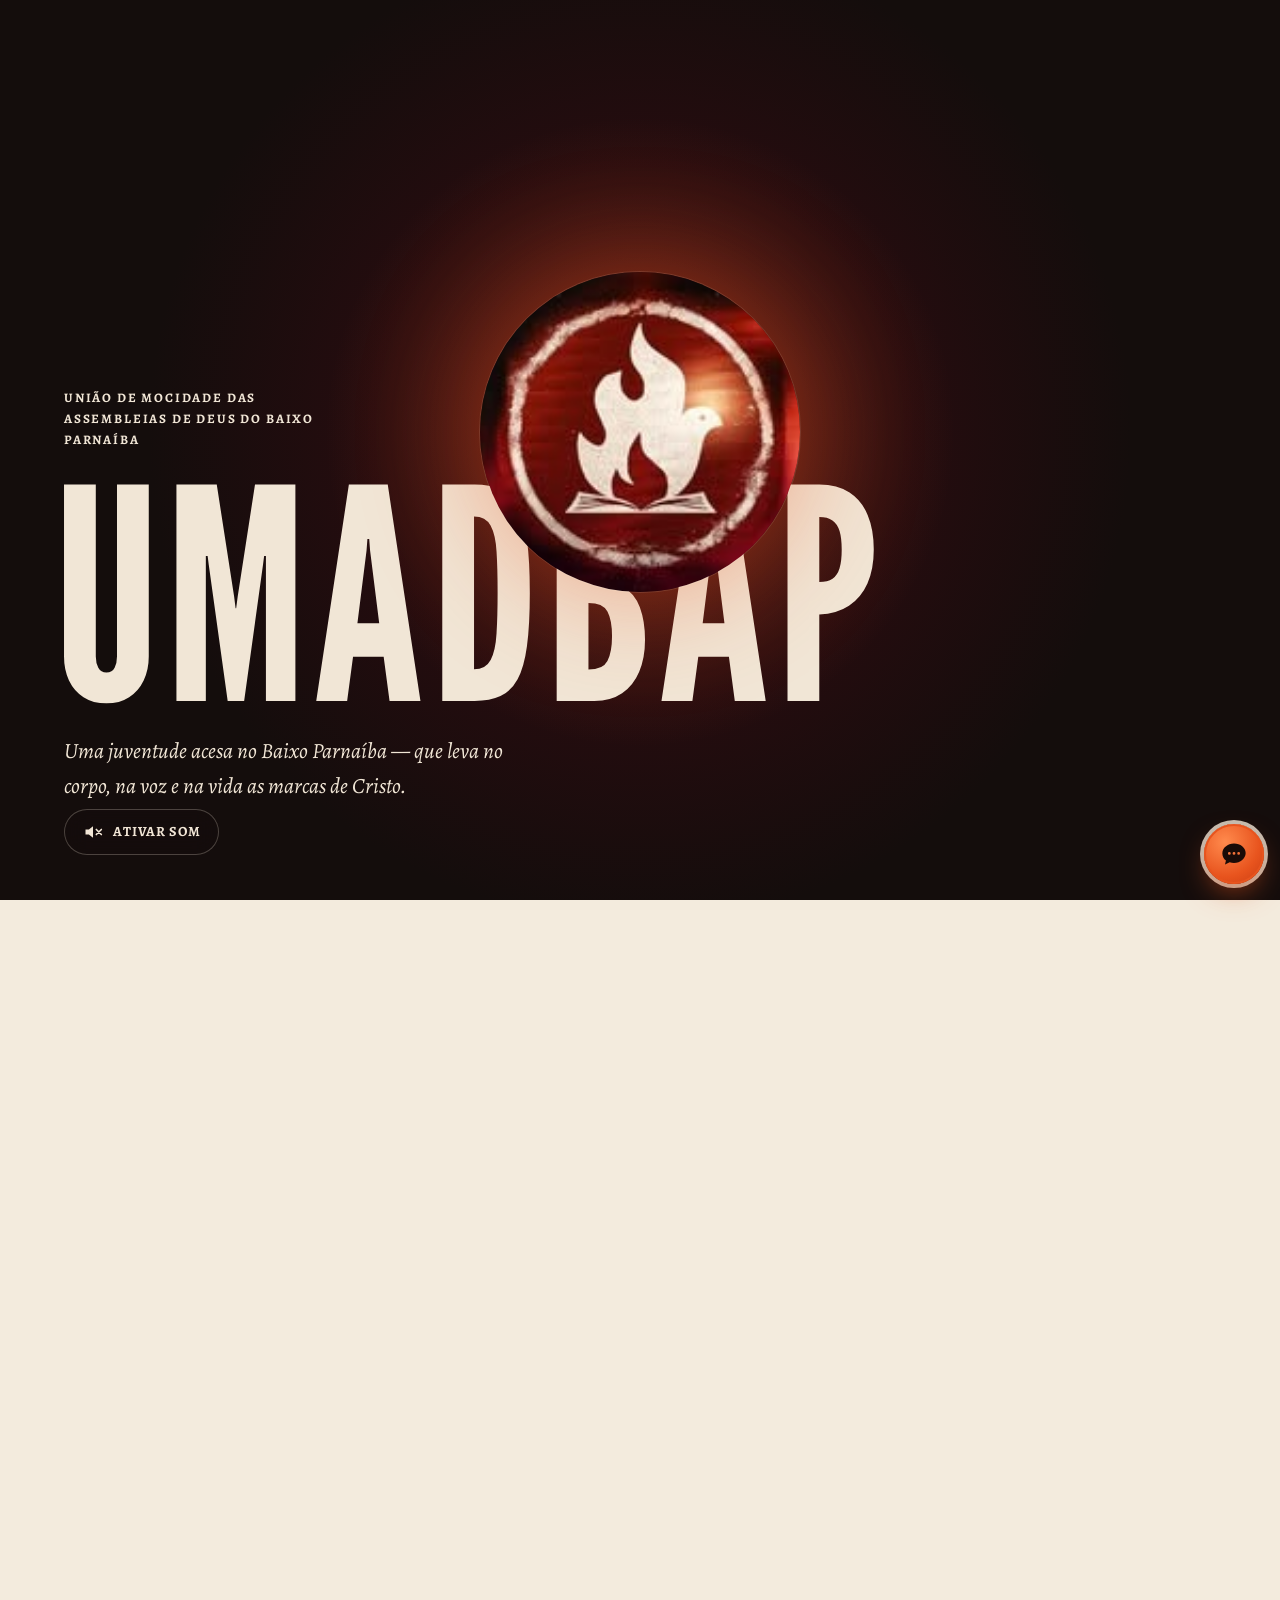
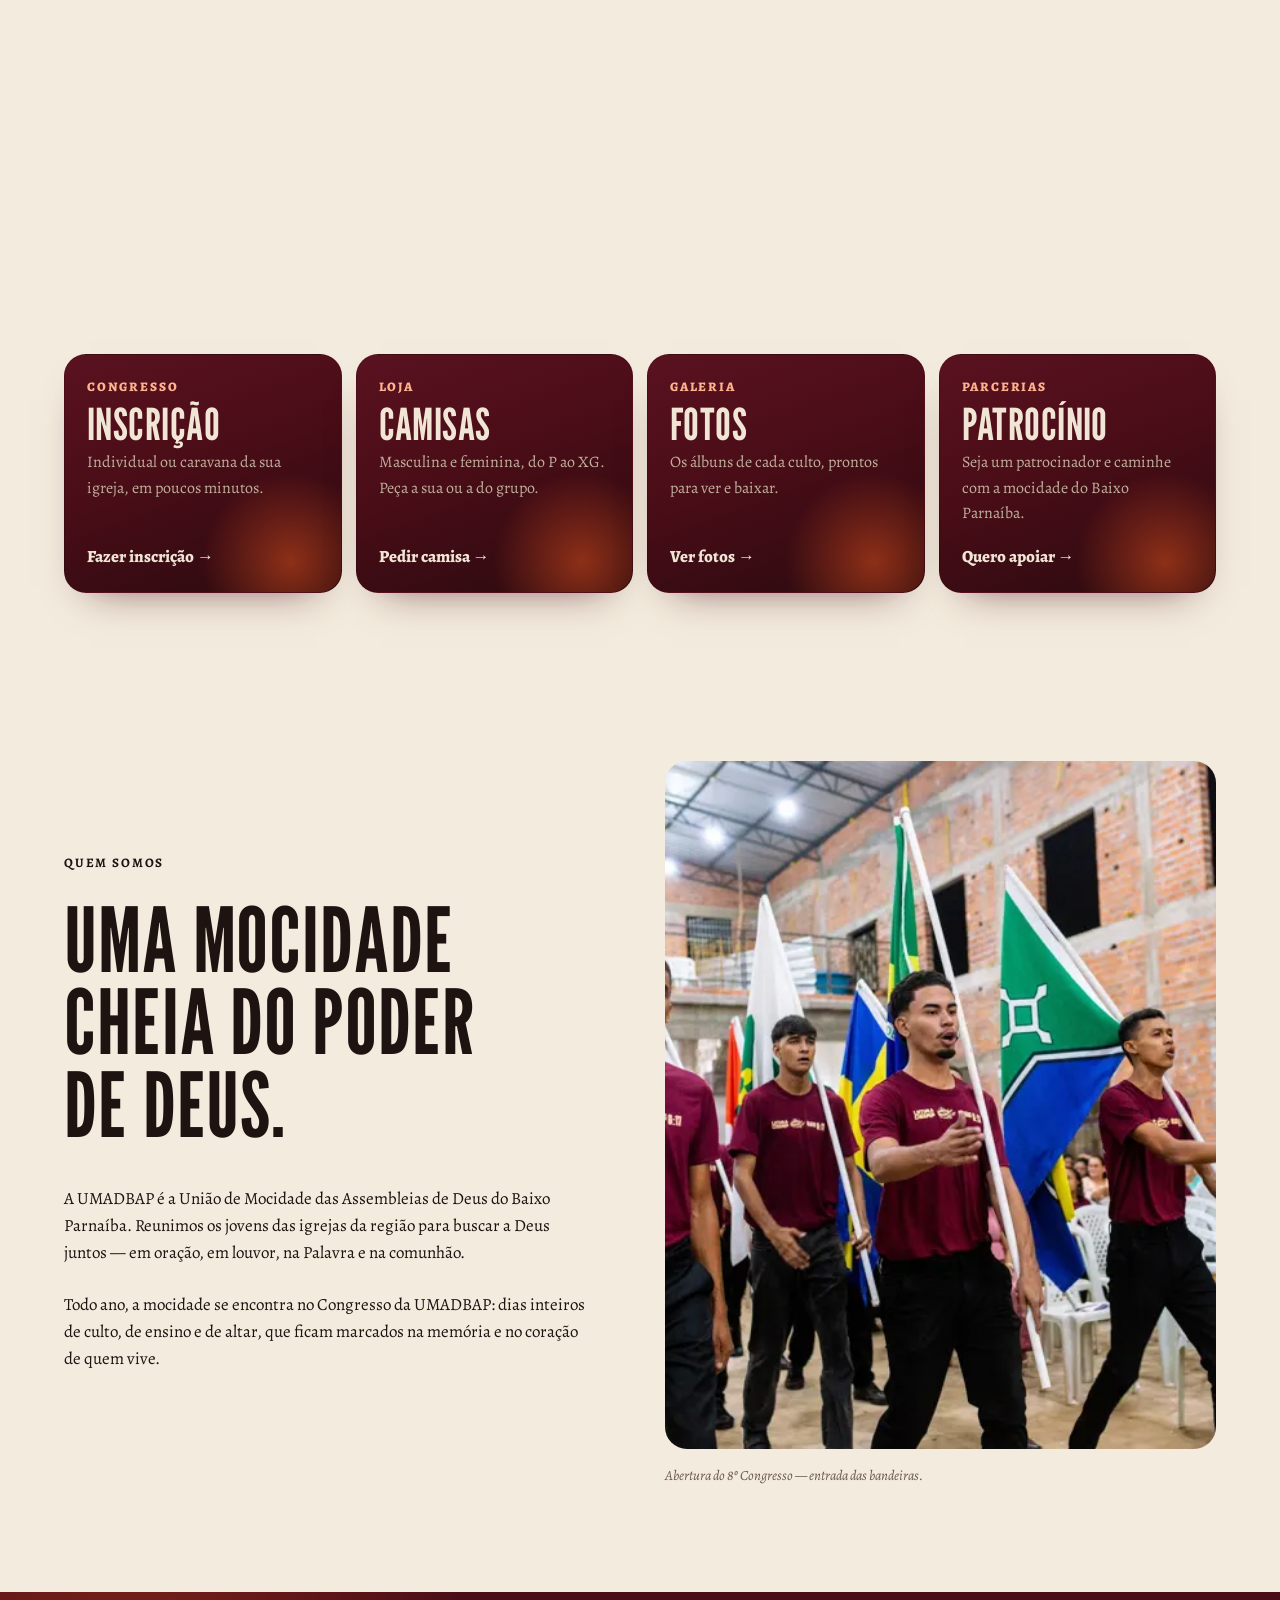
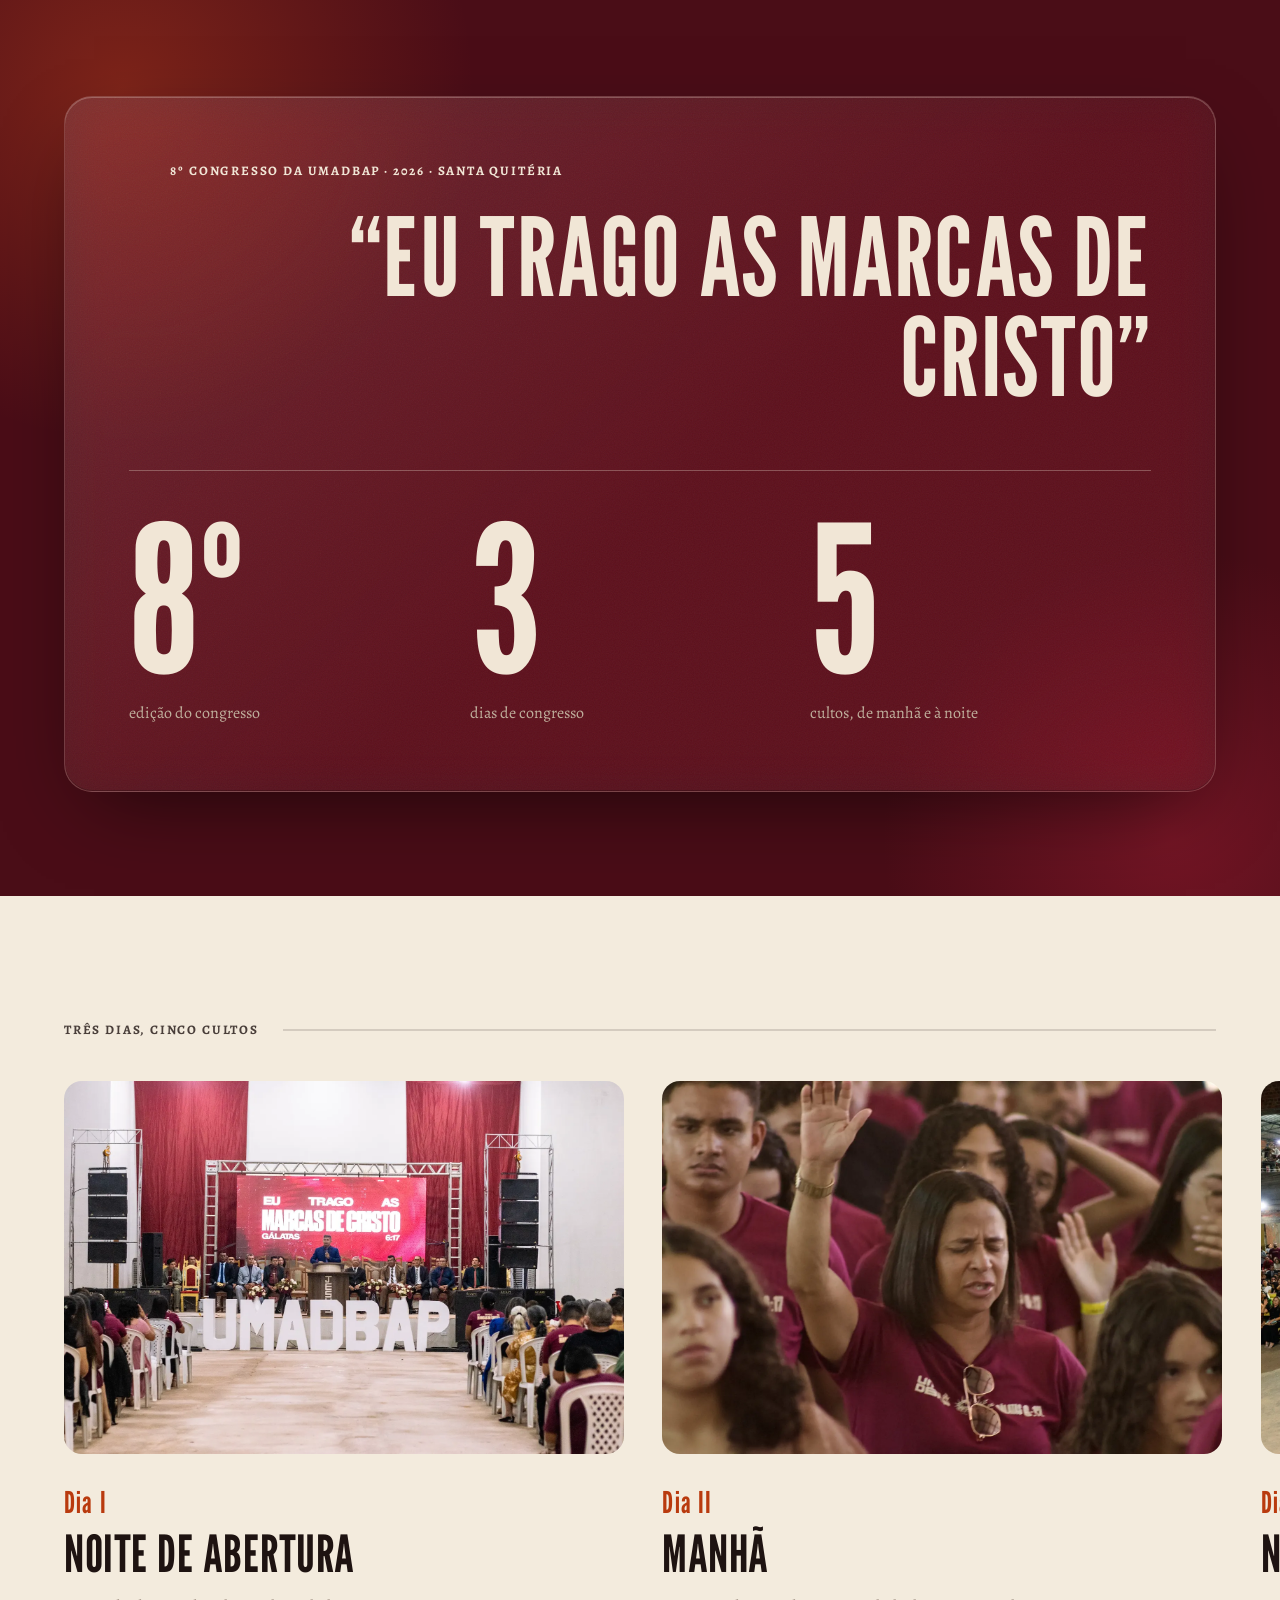
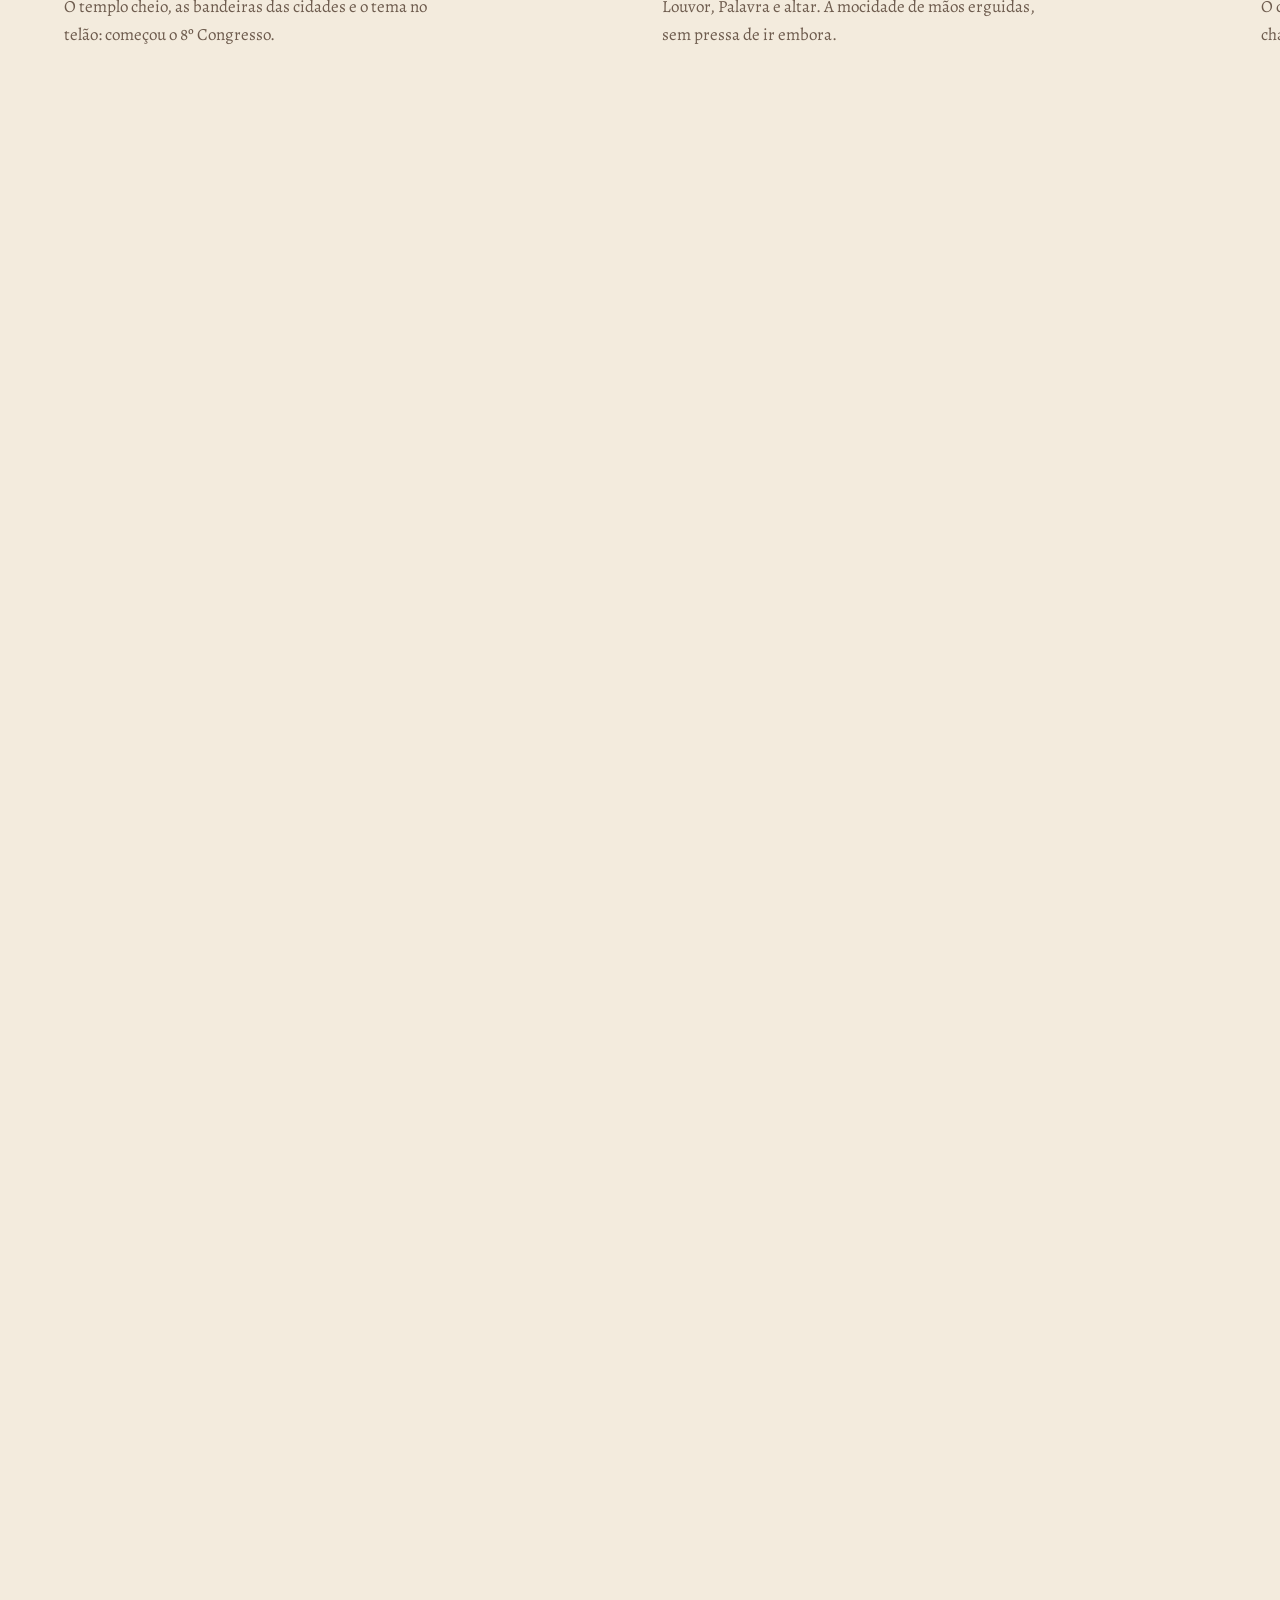
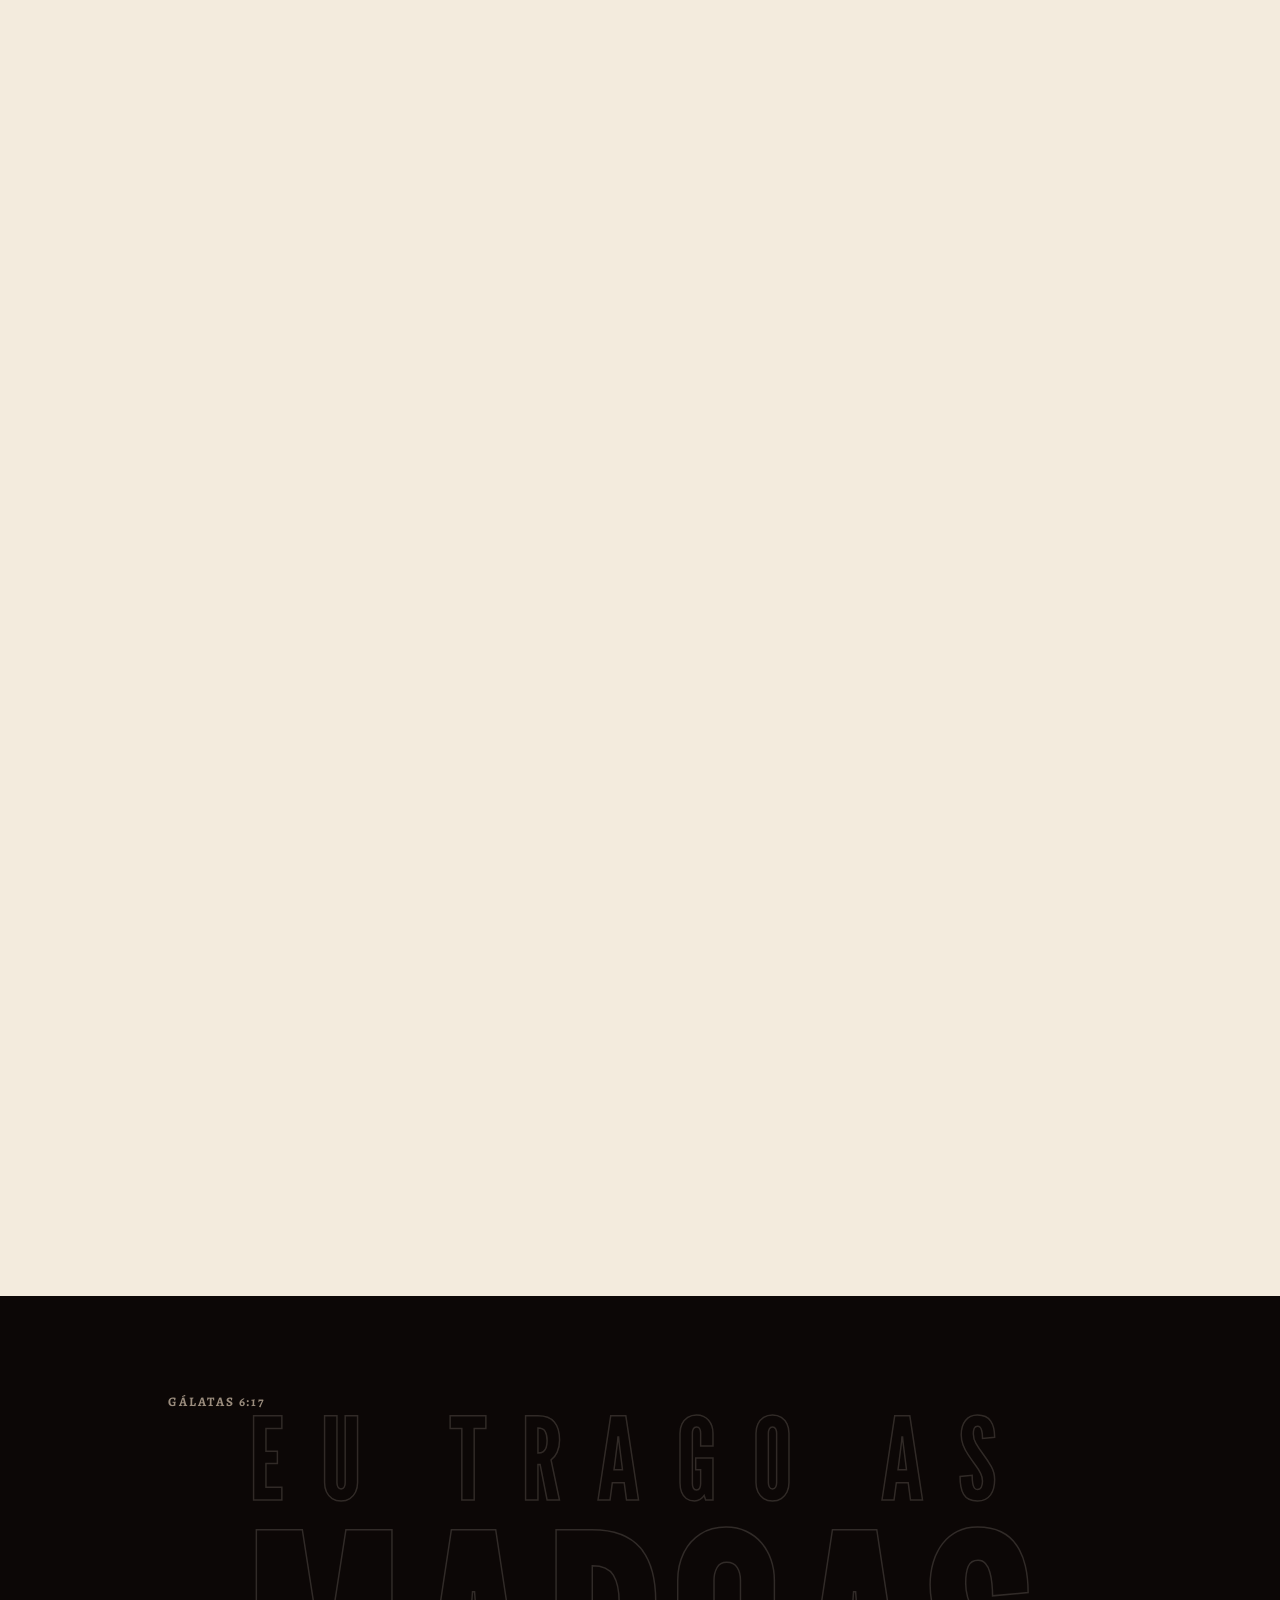
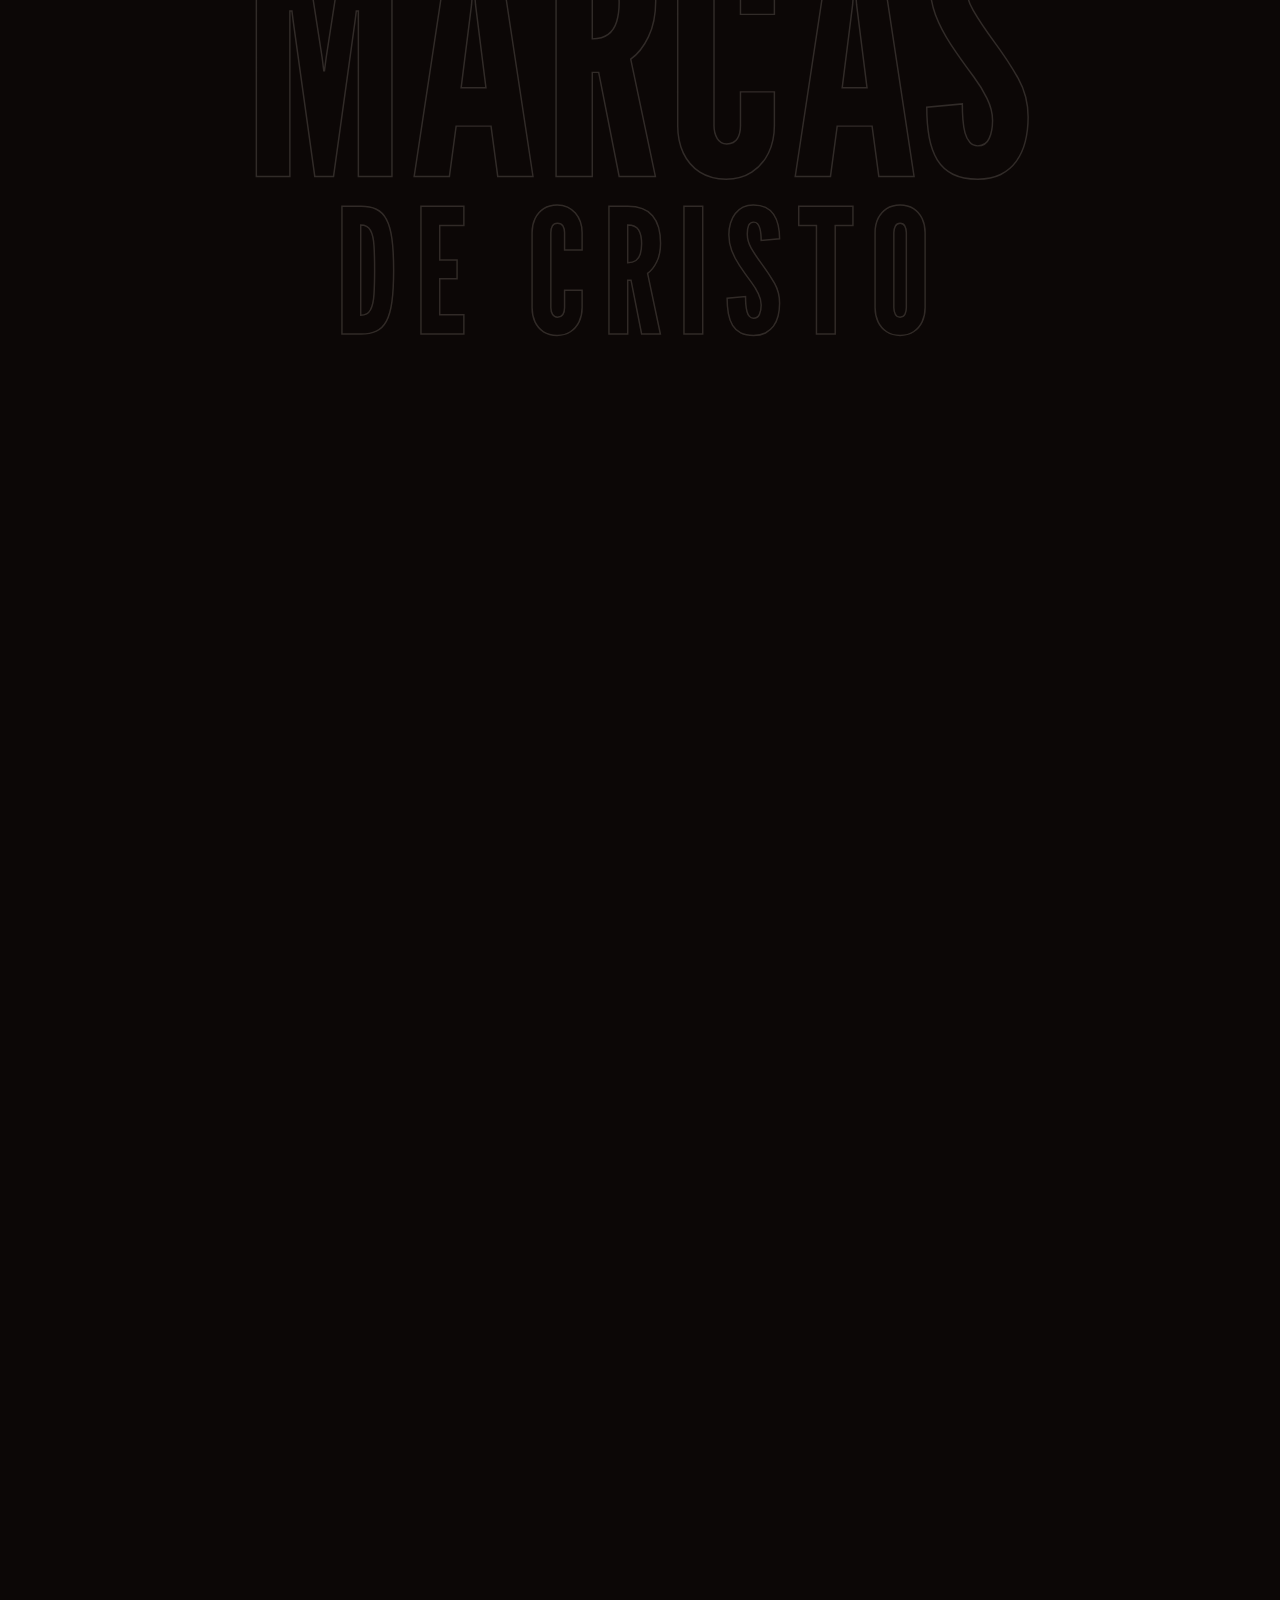
==== publico/index.html @ a68a0cb9 "Site UMADBAP: versão inicial (Netlify + Vercel) Co-Authored-By: Claude Opus 5.5 <noreply@anthropic.c" ====
<!doctype html>
<html lang="pt-BR">
<head>
<meta charset="utf-8">
<meta name="viewport" content="width=device-width, initial-scale=1">
<title>UMADBAP — União de Mocidade do Baixo Parnaíba</title>
<meta name="description" content="UMADBAP — União de Mocidade das Assembleias de Deus do Baixo Parnaíba. Uma juventude que carrega as marcas de Cristo.">
<meta name="theme-color" content="#F3EBDD">
<meta property="og:title" content="UMADBAP — Eu trago as marcas de Cristo">
<meta property="og:description" content="União de Mocidade das Assembleias de Deus do Baixo Parnaíba.">
<meta property="og:image" content="fotos/drone-palco-1200.webp">
<link rel="icon" href="assets/logo-umadbap.jpg">
<script>
  /* modo leve: celulares e telas de toque pulam a entrada da logo e os efeitos mais pesados */
  if (matchMedia("(max-width: 760px), (pointer: coarse)").matches) document.documentElement.classList.add("modo-leve");
</script>
<link rel="preload" href="fontes/league-gothic.woff2" as="font" type="font/woff2" crossorigin>
<link rel="preload" href="fontes/alegreya.woff2" as="font" type="font/woff2" crossorigin>
<link rel="preload" href="videos/reel-capa.jpg" as="image" media="(max-width: 900px) and (orientation: portrait)">
<link rel="preload" href="videos/abertura-capa.jpg" as="image" media="(min-width: 901px), (orientation: landscape)">
<link rel="stylesheet" href="css/sites-incriveis.css">
<link rel="stylesheet" href="css/site.css">
<link rel="stylesheet" href="css/paginas.css">
<script src="js/config.js" defer></script>
<script src="js/comum.js" defer></script>
<script src="js/sites-incriveis.js" defer></script>
<script src="js/site.js" defer></script>
</head>
<body>

<canvas id="fagulhas" aria-hidden="true"></canvas>

<header class="topo">
  <a class="topo-marca" href="#inicio" aria-label="UMADBAP — início">
    <img src="assets/logo-umadbap.jpg" alt="" width="40" height="40">
    <span>UMADBAP</span>
  </a>
  <button class="menu-botao" type="button" aria-expanded="false" aria-controls="menu" aria-label="Abrir menu"><span></span></button>
  <nav class="topo-nav" id="menu" aria-label="Principal">
    <a href="index.html" aria-current="page">Início</a>
    <a href="inscricao.html">Inscrição</a>
    <a href="camisas.html">Camisas</a>
    <a href="fotos.html">Fotos</a>
    <a href="patrocinio.html">Patrocínio</a>
    <a class="topo-cta" href="https://www.instagram.com/umadbap/" target="_blank" rel="noopener">@umadbap</a>
  </nav>
</header>

<main>

<!-- CENA 1 — ABERTURA -->
<section id="inicio" class="entrada">
  <div class="abertura">
    <div class="abertura-foto">
      <video id="video-abertura" data-src="videos/abertura.mp4" data-src-leve="videos/reel-2.mp4,videos/reel-1.mp4" data-capa-leve="videos/reel-capa.jpg" poster="videos/abertura-capa.jpg" loop playsinline preload="none" aria-label="Vídeo do 8º Congresso da UMADBAP: louvor, Palavra e adoração"></video>
    </div>
    <button class="botao-som" id="botao-som" type="button" aria-pressed="false">
      <svg viewBox="0 0 24 24" width="20" height="20" aria-hidden="true"><path fill="currentColor" d="M3 9v6h4l5 4V5L7 9H3z"/><path class="onda" fill="none" stroke="currentColor" stroke-width="2" stroke-linecap="round" d="M15.5 8.5a5 5 0 0 1 0 7M18 6a8.5 8.5 0 0 1 0 12"/><path class="corte" fill="none" stroke="currentColor" stroke-width="2" stroke-linecap="round" d="M16 9l6 6M22 9l-6 6"/></svg>
      <span>Ativar som</span>
    </button>
    <div class="abertura-texto">
      <p class="rotulo">União de Mocidade das Assembleias de Deus do Baixo Parnaíba</p>
      <h1 class="abertura-titulo">UMADBAP</h1>
      <p class="abertura-sub">Uma juventude acesa no Baixo Parnaíba — que leva no corpo, na voz e na vida as marcas de Cristo.</p>
    </div>
    <div class="entrada-veu" aria-hidden="true"></div>
  </div>
</section>
<img id="logo-voo" class="logo-voo" src="assets/logo-umadbap.jpg" alt="" aria-hidden="true" width="150" height="150">

<!-- ATALHOS — o que dá para fazer no site -->
<section class="atalhos" aria-label="Acesso rápido">
  <ul class="atalhos-grade">
    <li><a class="atalho" href="inscricao.html"><span class="num">Congresso</span><h3>Inscrição</h3><p>Individual ou caravana da sua igreja, em poucos minutos.</p><span class="ir"><span>Fazer inscrição </span>→</span></a></li>
    <li><a class="atalho" href="camisas.html"><span class="num">Loja</span><h3>Camisas</h3><p>Masculina e feminina, do P ao XG. Peça a sua ou a do grupo.</p><span class="ir"><span>Pedir camisa </span>→</span></a></li>
    <li><a class="atalho" href="fotos.html"><span class="num">Galeria</span><h3>Fotos</h3><p>Os álbuns de cada culto, prontos para ver e baixar.</p><span class="ir"><span>Ver fotos </span>→</span></a></li>
    <li><a class="atalho" href="patrocinio.html"><span class="num">Parcerias</span><h3>Patrocínio</h3><p>Seja um patrocinador e caminhe com a mocidade do Baixo Parnaíba.</p><span class="ir"><span>Quero apoiar </span>→</span></a></li>
  </ul>
</section>

<!-- CENA 2 — QUEM SOMOS -->
<section id="quem-somos" class="quem">
  <div class="quem-grade">
    <div class="quem-texto">
      <p class="rotulo" data-fx="surgir">Quem somos</p>
      <h2 data-fx="subir">Uma mocidade<br>cheia do poder<br>de Deus.</h2>
      <p data-fx="subir" data-fx-atraso="120">A UMADBAP é a União de Mocidade das Assembleias de Deus do Baixo Parnaíba. Reunimos os jovens das igrejas da região para buscar a Deus juntos — em oração, em louvor, na Palavra e na comunhão.</p>
      <p data-fx="subir" data-fx-atraso="220">Todo ano, a mocidade se encontra no Congresso da UMADBAP: dias inteiros de culto, de ensino e de altar, que ficam marcados na memória e no coração de quem vive.</p>
    </div>
    <figure class="quem-foto" data-fx="direita">
      <img src="fotos/desfile-bandeiras-1600.webp" srcset="fotos/desfile-bandeiras-800.webp 800w, fotos/desfile-bandeiras-1600.webp 1600w" sizes="(max-width: 800px) 100vw, 50vw" alt="Jovens de camiseta vinho entram no templo carregando as bandeiras das cidades" loading="lazy" decoding="async">
      <figcaption>Abertura do 8º Congresso — entrada das bandeiras.</figcaption>
    </figure>
  </div>
</section>

<!-- CENA 3 — O CONGRESSO EM NÚMEROS + TRILHO DOS CULTOS -->
<section id="congresso" class="numeros">
  <div class="capsula" data-fx="crescer">
    <div class="numeros-cabeca">
      <p class="rotulo" data-fx="surgir">8º Congresso da UMADBAP · 2026 · Santa Quitéria</p>
      <h2 data-fx="subir">“Eu trago as marcas de Cristo”</h2>
    </div>
    <dl class="numeros-lista">
      <div data-fx="subir"><dt>edição do congresso</dt><dd><span data-fx="contar" data-fx-fim="8" data-fx-sufixo="º">0</span></dd></div>
      <div data-fx="subir" data-fx-atraso="120"><dt>dias de congresso</dt><dd><span data-fx="contar" data-fx-fim="3">0</span></dd></div>
      <div data-fx="subir" data-fx-atraso="240"><dt>cultos, de manhã e à noite</dt><dd><span data-fx="contar" data-fx-fim="5">0</span></dd></div>
    </dl>
  </div>
</section>

<section class="cultos" data-fx-fixa data-fx-altura="4" aria-label="Os cinco cultos do 8º Congresso">
  <div class="fx-palco">
    <div class="cultos-cabeca">
      <p class="rotulo">Três dias, cinco cultos</p>
      <div class="cultos-barra" aria-hidden="true"><i></i></div>
    </div>
    <div class="cultos-trilho" data-fx="trilho">
      <article class="culto">
        <img src="fotos/palco-letreiro-1600.webp" alt="Templo cheio na primeira noite, com o letreiro UMADBAP diante do palco" loading="lazy" decoding="async">
        <div><span class="culto-dia">Dia I</span><h3>Noite de abertura</h3><p>O templo cheio, as bandeiras das cidades e o tema no telão: começou o 8º Congresso.</p></div>
      </article>
      <article class="culto">
        <img src="fotos/adoracao-maos-1600.webp" alt="Jovens de mãos levantadas e olhos fechados durante o louvor" loading="lazy" decoding="async">
        <div><span class="culto-dia">Dia II</span><h3>Manhã</h3><p>Louvor, Palavra e altar. A mocidade de mãos erguidas, sem pressa de ir embora.</p></div>
      </article>
      <article class="culto">
        <img src="fotos/noite-rua-1600.webp" alt="Multidão reunida à noite na rua diante do palco ao ar livre" loading="lazy" decoding="async">
        <div><span class="culto-dia">Dia II</span><h3>Noite</h3><p>O culto ganhou a rua: palco montado e a cidade inteira chamada a ouvir.</p></div>
      </article>
      <article class="culto">
        <img src="fotos/multidao-maos-1600.webp" alt="Galeria e plateia lotadas, todos de mãos levantadas" loading="lazy" decoding="async">
        <div><span class="culto-dia">Dia III</span><h3>Manhã</h3><p>Galeria lotada. Uma geração inteira louvando as obras de Deus.</p></div>
      </article>
      <article class="culto">
        <img src="fotos/noite-palco-1600.webp" alt="Palco ao ar livre na última noite, com o letreiro UMADBAP" loading="lazy" decoding="async">
        <div><span class="culto-dia">Dia III</span><h3>Noite de encerramento</h3><p>A última noite — e a certeza de que as marcas vão com a gente pra casa.</p></div>
      </article>
    </div>
  </div>
</section>

<!-- CENA 4 — O PICO: A MARCA A FOGO -->
<section id="marca" class="marca" data-fx-fixa data-fx-altura="5">
  <div class="fx-palco">
    <div class="marca-calor" aria-hidden="true"></div>
    <p class="marca-instrucao rotulo" aria-hidden="true">Gálatas 6:17</p>
    <h2 class="sr-only">Eu trago as marcas de Cristo</h2>
    <svg class="marca-svg" viewBox="0 0 1000 620" role="img" aria-label="Eu trago as marcas de Cristo — gravado a fogo">
      <defs>
        <linearGradient id="g-brasa" x1="0" y1="0" x2="0" y2="1">
          <stop offset="0" stop-color="#FFD9A0"/>
          <stop offset=".45" stop-color="#FF8A3D"/>
          <stop offset="1" stop-color="#C4260F"/>
        </linearGradient>
        <filter id="f-borda" x="-5%" y="-5%" width="110%" height="110%">
          <feTurbulence type="fractalNoise" baseFrequency="0.035" numOctaves="2" seed="7"/>
          <feDisplacementMap in="SourceGraphic" scale="34"/>
        </filter>
        <filter id="f-carvao">
          <feTurbulence type="fractalNoise" baseFrequency="0.9" numOctaves="2" seed="3" result="r"/>
          <feColorMatrix in="r" type="matrix" values="0 0 0 0 0  0 0 0 0 0  0 0 0 0 0  0 0 0 -1.4 1.1" result="buracos"/>
          <feComposite in="SourceGraphic" in2="buracos" operator="in"/>
        </filter>
        <mask id="m-queima" maskUnits="userSpaceOnUse" x="0" y="0" width="1000" height="620">
          <g filter="url(#f-borda)">
            <rect id="queima-frente" x="-40" y="-40" width="0" height="700" fill="#fff"/>
          </g>
        </mask>
        <g id="frase">
          <text x="500" y="150" text-anchor="middle" class="t-pequeno">EU TRAGO AS</text>
          <text x="500" y="430" text-anchor="middle" class="t-grande">MARCAS</text>
          <text x="500" y="590" text-anchor="middle" class="t-medio">DE CRISTO</text>
        </g>
      </defs>
      <!-- o contorno frio, antes do fogo -->
      <use href="#frase" class="frase-fria"/>
      <!-- a marca queimada (fica depois que esfria) -->
      <g mask="url(#m-queima)">
        <use href="#frase" class="frase-carvao" filter="url(#f-carvao)"/>
        <use href="#frase" class="frase-brasa" fill="url(#g-brasa)"/>
      </g>
    </svg>
    <blockquote class="marca-versiculo">
      <p>“Desde agora, ninguém me inquiete; porque trago no meu corpo as marcas do Senhor Jesus.”</p>
      <cite>Gálatas 6:17</cite>
    </blockquote>
  </div>
</section>

<script>
  /* no celular as cenas presas ficam mais curtas (roda antes do motor, que lê data-fx-altura) */
  if (document.documentElement.classList.contains("modo-leve")) {
    document.getElementById("marca").setAttribute("data-fx-altura", "3.4");
    document.querySelector(".cultos").setAttribute("data-fx-altura", "3.2");
  }
</script>

<!-- CENA 5 — ROSTOS -->
<section class="rostos">
  <div class="rostos-cabeca">
    <p class="rotulo" data-fx="surgir">As marcas, nos rostos</p>
    <h2 data-fx="esquerda">Ninguém sai do altar do mesmo jeito que chegou.</h2>
  </div>
  <div class="mosaico">
    <figure class="m-alta"  data-fx="subir"><img src="fotos/adoracao-choro-800.webp" alt="Jovem chora de olhos fechados durante a adoração" loading="lazy" decoding="async"></figure>
    <figure class="m-larga" data-fx="subir" data-fx-atraso="100"><img src="fotos/biblia-bandeiras-1600.webp" alt="Jovem de vestido vermelho lê a Bíblia entre as bandeiras das cidades" loading="lazy" decoding="async"></figure>
    <figure class="m-alta"  data-fx="subir" data-fx-atraso="200"><img src="fotos/camiseta-costas-800.webp" alt="Costas da camiseta do congresso: Eu trago as marcas de Cristo, com a cruz e a coroa de espinhos" loading="lazy" decoding="async"></figure>
    <figure class="m-larga" data-fx="subir"><img src="fotos/jovem-lagrima-1600.webp" alt="Jovem emocionada no meio da plateia" loading="lazy" decoding="async"></figure>
    <figure class="m-larga" data-fx="subir" data-fx-atraso="100"><img src="fotos/louvor-alegria-1600.webp" alt="Jovens sorrindo e louvando de mãos levantadas" loading="lazy" decoding="async"></figure>
    <figure class="m-alta"  data-fx="subir" data-fx-atraso="200"><img src="fotos/adoracao-cadeira-800.webp" alt="Jovem em adoração entre as cadeiras" loading="lazy" decoding="async"></figure>
  </div>
  <div class="vozes">
    <p class="rotulo" data-fx="surgir">Vozes do 8º Congresso</p>
    <ul data-fx="subir">
      <li>Sofia Oliveira</li><li>Amanda Garcês</li><li>Jessica Thuanny</li><li>João Pedro</li><li>Pr. Isaac Monteiro</li>
    </ul>
  </div>
</section>

<!-- CENA 6 — GRATIDÃO -->
<section class="gratidao">
  <img class="gratidao-foto" data-fx-paralaxe="0.12" src="fotos/galatas-slide-1600.webp" alt="" loading="lazy" decoding="async">
  <div class="gratidao-texto">
    <p class="rotulo" data-fx="surgir">Gratidão</p>
    <blockquote data-fx="crescer">
      <p>“Grandes coisas fez o Senhor por nós, pelas quais estamos alegres.”</p>
      <cite>Salmos 126:3</cite>
    </blockquote>
    <p data-fx="subir" data-fx-atraso="150">À Assembleia de Deus em Santa Quitéria, que abriu as portas e cuidou de cada detalhe do 8º Congresso, ao Projeto Marcos e a cada jovem, pastor, músico e voluntário que fez esses dias acontecerem. Pela coordenação da UMADBAP, Pastor Paulo Roberto.</p>
  </div>
</section>

<!-- CENA 7 — FECHAMENTO -->
<section class="fechamento">
  <picture class="fechamento-foto" data-fx="crescer">
    <source media="(max-width: 700px)" srcset="fotos/drone-galeria-1200.webp">
    <img src="fotos/drone-galeria-2400.webp" alt="Vista de cima do templo lotado, com a galeria cheia de jovens em oração" loading="lazy" decoding="async">
  </picture>
  <div class="fechamento-texto">
    <p class="rotulo">Próximo congresso</p>
    <h2 data-fx="subir">O fogo não apaga.<br>Vem aí o próximo.</h2>
    <p data-fx="subir" data-fx-atraso="120">Data, cidade e tema do próximo Congresso da UMADBAP serão anunciados primeiro no nosso Instagram. Segue a gente e fica perto da mocidade.</p>
    <a class="botao" data-fx="subir" data-fx-atraso="220" href="https://www.instagram.com/umadbap/" target="_blank" rel="noopener">
      <svg viewBox="0 0 24 24" width="22" height="22" aria-hidden="true"><rect x="3" y="3" width="18" height="18" rx="5" fill="none" stroke="currentColor" stroke-width="2"/><circle cx="12" cy="12" r="4" fill="none" stroke="currentColor" stroke-width="2"/><circle cx="17.3" cy="6.7" r="1.2" fill="currentColor"/></svg>
      <span>Seguir @umadbap no Instagram</span>
      <svg class="botao-seta" viewBox="0 0 24 24" width="18" height="18" aria-hidden="true"><path d="M5 12h13M13 6l6 6-6 6" fill="none" stroke="currentColor" stroke-width="2.2" stroke-linecap="round" stroke-linejoin="round"/></svg>
    </a>
  </div>
</section>

</main>

<footer class="rodape">
  <img src="assets/logo-umadbap.jpg" alt="Logo da UMADBAP: chama com pomba sobre a Bíblia aberta" width="72" height="72" loading="lazy" decoding="async">
  <p class="rodape-nav"><a href="index.html">Início</a><a href="inscricao.html">Inscrição</a><a href="camisas.html">Camisas</a><a href="fotos.html">Fotos</a><a href="patrocinio.html">Patrocínio</a></p>
  <p><strong>UMADBAP</strong> — União de Mocidade das Assembleias de Deus do Baixo Parnaíba</p>
  <ul class="redes" aria-label="Redes sociais da UMADBAP">
    <li><a href="https://www.instagram.com/umadbap/" target="_blank" rel="noopener" aria-label="Instagram @umadbap"><svg viewBox="0 0 24 24" aria-hidden="true"><path fill="currentColor" d="M12 7.3a4.7 4.7 0 1 0 0 9.4 4.7 4.7 0 0 0 0-9.4zm0 7.7a3 3 0 1 1 0-6 3 3 0 0 1 0 6zm6-7.9a1.1 1.1 0 1 1-2.2 0 1.1 1.1 0 0 1 2.2 0zM12 4c2.2 0 2.4 0 3.3.1 2.2.1 3.2 1.1 3.3 3.3.1.9.1 1.1.1 3.3v2.6c0 2.2 0 2.4-.1 3.3-.1 2.2-1.1 3.2-3.3 3.3-.9.1-1.1.1-3.3.1s-2.4 0-3.3-.1c-2.2-.1-3.2-1.1-3.3-3.3C5.3 15.4 5.3 15.2 5.3 13v-2.6c0-2.2 0-2.4.1-3.3.1-2.2 1.1-3.2 3.3-3.3C9.6 4 9.8 4 12 4zm0-1.6c-2.3 0-2.6 0-3.4.1-3 .1-4.6 1.8-4.8 4.8-.1.8-.1 1.1-.1 3.4v2.6c0 2.3 0 2.6.1 3.4.1 3 1.8 4.6 4.8 4.8.8.1 1.1.1 3.4.1s2.6 0 3.4-.1c3-.1 4.6-1.8 4.8-4.8.1-.8.1-1.1.1-3.4v-2.6c0-2.3 0-2.6-.1-3.4-.1-3-1.8-4.6-4.8-4.8-.8-.1-1.1-.1-3.4-.1z"/></svg><span>Instagram</span></a></li>
    <li><a href="https://www.tiktok.com/@umadbapoficial" target="_blank" rel="noopener" aria-label="TikTok @umadbapoficial"><svg viewBox="0 0 24 24" aria-hidden="true"><path fill="currentColor" d="M16.6 3c.4 2.3 1.9 3.8 4.1 4v3.1a7.7 7.7 0 0 1-4-1.2v6.3c0 3.9-3 6.3-6.2 6.3a6.1 6.1 0 0 1-6.2-6.1c0-3.8 3.3-6.6 7.3-5.9v3.2c-1.9-.5-4.1.6-4.1 2.8 0 1.6 1.3 2.8 2.9 2.8 1.8 0 3-1.2 3-3.3V3h3.2z"/></svg><span>TikTok</span></a></li>
    <li><a href="https://www.youtube.com/@umadbap" target="_blank" rel="noopener" aria-label="YouTube @umadbap"><svg viewBox="0 0 24 24" aria-hidden="true"><path fill="currentColor" d="M22.5 7.2a2.8 2.8 0 0 0-2-2C18.8 4.7 12 4.7 12 4.7s-6.8 0-8.5.5a2.8 2.8 0 0 0-2 2C1 8.9 1 12 1 12s0 3.1.5 4.8a2.8 2.8 0 0 0 2 2c1.7.5 8.5.5 8.5.5s6.8 0 8.5-.5a2.8 2.8 0 0 0 2-2c.5-1.7.5-4.8.5-4.8s0-3.1-.5-4.8zM9.8 15.1V8.9l5.7 3.1-5.7 3.1z"/></svg><span>YouTube</span></a></li>
  </ul>
</footer>

</body>
</html>
---- publico/css/sites-incriveis.css ----
/*!
 * Sites Incríveis — estilos do motor
 * © 2026 Enzo Barbatto — Sparo Automações. Uso conforme LICENCA.md.
 *
 * Só o necessário para os efeitos funcionarem. A identidade visual do site
 * (fontes, cores, espaçamentos) vive no CSS da própria página.
 */

/* ---------- estados iniciais das revelações ---------- */

[data-fx="surgir"],
[data-fx="subir"],
[data-fx="esquerda"],
[data-fx="direita"],
[data-fx="crescer"] {
  opacity: 0;
  transition: opacity 0.9s cubic-bezier(0.22, 1, 0.36, 1),
              transform 0.9s cubic-bezier(0.22, 1, 0.36, 1);
  will-change: opacity, transform;
}

[data-fx="subir"]    { transform: translateY(36px); }
[data-fx="esquerda"] { transform: translateX(-48px); }
[data-fx="direita"]  { transform: translateX(48px); }
[data-fx="crescer"]  { transform: scale(0.92); }

[data-fx].fx-em-cena {
  opacity: 1;
  transform: none;
}

/* palavras: cada palavra sobe individualmente quando o pai entra em cena */
[data-fx="palavras"] .fx-palavra {
  display: inline-block;
  opacity: 0;
  transform: translateY(0.6em);
  transition: opacity 0.55s ease-out, transform 0.55s cubic-bezier(0.22, 1, 0.36, 1);
}
[data-fx="palavras"].fx-em-cena .fx-palavra {
  opacity: 1;
  transform: none;
}
[data-fx="palavras"] { opacity: 1; }

/* digitar: cursor enquanto escreve */
[data-fx="digitar"] { opacity: 1; }
.fx-digitando::after {
  content: "";
  display: inline-block;
  width: 0.08em;
  height: 1em;
  margin-left: 0.06em;
  background: currentColor;
  vertical-align: -0.12em;
  animation: fx-cursor 0.8s steps(2, jump-none) infinite;
}
@keyframes fx-cursor { 50% { opacity: 0; } }

[data-fx="contar"] {
  opacity: 1;
  font-variant-numeric: tabular-nums;
}

/* ---------- cenas fixas ---------- */

[data-fx-fixa] {
  position: relative;
}

.fx-palco {
  position: sticky;
  top: 0;
  height: 100vh;
  height: 100dvh;
  overflow: hidden;
  display: flex;
  align-items: center;
  justify-content: center;
}

[data-fx="trilho"] {
  display: flex;
  flex-wrap: nowrap;
  will-change: transform;
}

[data-fx="rolar-video"] {
  width: 100%;
  height: 100%;
  object-fit: cover;
}

/* etapas: por padrão, cada .fx-etapa aparece na sua vez.
   A página pode sobrescrever livremente com [data-etapa="n"]. */
[data-fx-etapas] .fx-etapa {
  opacity: 0;
  transition: opacity 0.45s ease;
}
[data-fx-etapas="2"][data-etapa="1"] .fx-etapa:nth-of-type(1),
[data-fx-etapas="2"][data-etapa="2"] .fx-etapa:nth-of-type(2),
[data-fx-etapas="3"][data-etapa="1"] .fx-etapa:nth-of-type(1),
[data-fx-etapas="3"][data-etapa="2"] .fx-etapa:nth-of-type(2),
[data-fx-etapas="3"][data-etapa="3"] .fx-etapa:nth-of-type(3),
[data-fx-etapas="4"][data-etapa="1"] .fx-etapa:nth-of-type(1),
[data-fx-etapas="4"][data-etapa="2"] .fx-etapa:nth-of-type(2),
[data-fx-etapas="4"][data-etapa="3"] .fx-etapa:nth-of-type(3),
[data-fx-etapas="4"][data-etapa="4"] .fx-etapa:nth-of-type(4),
[data-fx-etapas="5"][data-etapa="1"] .fx-etapa:nth-of-type(1),
[data-fx-etapas="5"][data-etapa="2"] .fx-etapa:nth-of-type(2),
[data-fx-etapas="5"][data-etapa="3"] .fx-etapa:nth-of-type(3),
[data-fx-etapas="5"][data-etapa="4"] .fx-etapa:nth-of-type(4),
[data-fx-etapas="5"][data-etapa="5"] .fx-etapa:nth-of-type(5) {
  opacity: 1;
}

/* ---------- fundo que viaja ---------- */

.fx-fundo-ativo body {
  background: var(--fx-fundo, inherit);
  color: var(--fx-tinta, inherit);
  transition: background 0.7s ease, color 0.7s ease;
}

/* ---------- suavidade geral ---------- */

[data-fx-paralaxe],
[data-fx-mouse],
[data-fx-x], [data-fx-y], [data-fx-escala], [data-fx-giro], [data-fx-opacidade] {
  will-change: transform;
}

[data-fx-mouse] {
  transition: transform 0.25s ease-out;
}

/* ---------- movimento reduzido: tudo visível, nada se mexe ---------- */

.fx-reduzido [data-fx] {
  opacity: 1 !important;
  transform: none !important;
  transition: none !important;
}
.fx-reduzido [data-fx="palavras"] .fx-palavra {
  opacity: 1;
  transform: none;
  transition: none;
}
.fx-reduzido .fx-palco {
  position: static;
  height: auto;
  overflow: visible;
}
.fx-reduzido [data-fx-etapas] .fx-etapa {
  opacity: 1;
  position: static !important;
  grid-area: auto !important; /* etapas sobrepostas viram lista, uma sob a outra */
  margin: 24px 0;
}
.fx-reduzido [data-fx="trilho"] {
  flex-wrap: wrap;
  transform: none !important;
}
---- publico/css/site.css ----
/* UMADBAP — identidade da página (o motor fica em sites-incriveis.css) */

@font-face { font-family: "League Gothic"; src: url(../fontes/league-gothic.woff2) format("woff2"); font-weight: 400; font-stretch: 75% 100%; font-display: swap; }
@font-face { font-family: "Alegreya"; src: url(../fontes/alegreya.woff2) format("woff2"); font-weight: 400 900; font-display: swap; }
@font-face { font-family: "Alegreya"; src: url(../fontes/alegreya-italico.woff2) format("woff2"); font-weight: 400 900; font-style: italic; font-display: swap; }

:root {
  --carvao: #140D0C;
  --vinho: #4A0D17;
  --cal: #F1E6D6;
  --cal-suave: #BFAF9C;
  --brasa: #E8541E;
  --tinta-escura: #1E1311;
  --bege: #F3EBDD;        /* fundo principal: bege off-white */
  --bege-2: #E8DCC9;
  --papel: #FCF8F2;       /* cartões sobre o bege */
  --tinta-suave: #6E5C4E;
  --linha: rgba(30, 19, 17, .12);
  --brasa-escura: #B93A0E; /* brasa legível sobre fundo claro */
  --display: "League Gothic", "Arial Narrow", Impact, sans-serif;
  --texto: "Alegreya", Georgia, serif;
  --s1: 8px; --s2: 16px; --s3: 24px; --s4: 40px; --s5: 64px; --s6: 104px;
  --gutter: clamp(16px, 5vw, 72px);
  --fx-fundo: var(--bege);
  --fx-tinta: var(--tinta-escura);
}

* { box-sizing: border-box; }
html { scroll-behavior: smooth; -webkit-text-size-adjust: 100%; overflow-x: clip; }
body {
  margin: 0;
  background: var(--bege);
  color: var(--tinta-escura);
  font-family: var(--texto);
  font-size: clamp(17px, 1.15vw, 19px);
  line-height: 1.6;
  overflow-x: hidden;
  overflow-x: clip; /* corta sem criar contêiner de rolagem (não quebra o sticky) */
}
img { display: block; max-width: 100%; }
a { color: inherit; }
h1, h2, h3 { font-family: var(--display); font-weight: 400; line-height: .92; margin: 0; letter-spacing: .01em; text-transform: uppercase; }
h2 { font-size: clamp(48px, 7vw, 104px); }
p { margin: 0 0 var(--s3); max-width: 62ch; }
.rotulo {
  font-family: var(--texto); font-weight: 700; font-size: 13px;
  letter-spacing: .14em; text-transform: uppercase; margin-bottom: var(--s3);
  opacity: .8;
}
.sr-only { position: absolute; width: 1px; height: 1px; overflow: hidden; clip: rect(0 0 0 0); white-space: nowrap; }
:focus-visible { outline: 2px solid var(--brasa); outline-offset: 3px; }

/* ---------- fagulhas (movimento-assinatura) ---------- */
#fagulhas { position: fixed; inset: 0; width: 100%; height: 100%; pointer-events: none; z-index: 40; }

/* ---------- topo ---------- */
.topo {
  position: fixed; top: 0; left: 0; right: 0; z-index: 50;
  display: flex; align-items: center; justify-content: space-between;
  padding: 14px var(--gutter);
  color: var(--tinta-escura);
  /* vidro fosco claro: lê bem sobre o vídeo e sobre o bege, sem virar faixa sólida */
  background: rgba(243, 235, 221, .66);
  -webkit-backdrop-filter: blur(16px) saturate(140%);
  backdrop-filter: blur(16px) saturate(140%);
  border-bottom: 1px solid rgba(30, 19, 17, .08);
  transition: background .4s ease;
}
.topo.com-fundo { background: rgba(243, 235, 221, .84); }
/* durante a entrada, o topo nasce junto com a logo que pousa */
.topo { opacity: var(--topo, 1); }
.topo-marca img { opacity: var(--logo-pousada, 1); }
.topo-marca { display: flex; align-items: center; gap: 12px; text-decoration: none; font-family: var(--display); font-size: 26px; letter-spacing: .06em; }
.topo-marca img { width: 40px; height: 40px; border-radius: 50%; }
.topo-nav { display: flex; gap: var(--s3); align-items: center; font-size: 15px; }
.topo-nav a { text-decoration: none; opacity: .85; }
.topo-nav a:hover { opacity: 1; text-decoration: underline; text-underline-offset: 4px; }
.topo-cta { border: 1px solid currentColor; padding: 6px 14px; border-radius: 999px; opacity: 1 !important; }
/* no celular o menu vira tela cheia (paginas.css) */

/* ---------- 0. entrada: a logo na frente, que voa para o canto ---------- */
.entrada { position: relative; height: 210vh; }
.entrada .abertura { position: sticky; top: 0; height: 100vh; height: 100svh; }
.entrada-veu {
  position: absolute; inset: 0; z-index: 1; pointer-events: none;
  background: radial-gradient(circle at 50% 48%, #3A0B12 0%, #140D0C 62%);
  opacity: var(--veu, 1);
}
.abertura-foto video { position: absolute; inset: 0; width: 100%; height: 100%; object-fit: cover; transform: scale(var(--zoom-foto, 1.04)); transform-origin: 50% 40%; filter: brightness(.78) saturate(.95); }
.botao-som {
  position: absolute; left: var(--gutter); bottom: clamp(24px, 5vh, 56px); z-index: 3;
  display: inline-flex; align-items: center; gap: 10px;
  font: 700 14px/1 var(--texto); letter-spacing: .06em; text-transform: uppercase; color: var(--cal);
  padding: 12px 18px; border-radius: 999px; cursor: pointer;
  background: rgba(20, 13, 12, .5); border: 1px solid rgba(241, 230, 214, .25);
  -webkit-backdrop-filter: blur(12px); backdrop-filter: blur(12px);
  transition: background .2s ease;
}
.botao-som:hover { background: rgba(232, 84, 30, .85); }
.botao-som .corte { display: none; }
.botao-som[aria-pressed="false"] .onda { display: none; }
.botao-som[aria-pressed="false"] .corte { display: inline; }
@media (max-width: 760px) { .botao-som { top: 76px; bottom: auto; left: 16px; padding: 10px 14px; } }
.abertura-texto { position: relative; z-index: 2; }
.abertura-texto > * { opacity: var(--texto-in, 1); transform: translateY(calc((1 - var(--texto-in, 1)) * 40px)); }
.abertura-texto > :nth-child(2) { transform: translateY(calc((1 - var(--texto-in, 1)) * 70px)); }
.logo-voo {
  position: fixed; left: 0; top: 0; z-index: 60; width: 300px; height: 300px;
  border-radius: 50%; pointer-events: none; transform-origin: 0 0;
  box-shadow: 0 0 0 1px rgba(241, 230, 214, .12), 0 0 calc(var(--halo, 1) * 120px) rgba(232, 84, 30, calc(var(--halo, 1) * .45));
  animation: logo-chega 1.4s cubic-bezier(.22, 1, .36, 1) both;
}
@keyframes logo-chega { from { opacity: 0; filter: blur(12px) brightness(1.8); } to { opacity: 1; filter: none; } }
.logo-voo.pousou { visibility: hidden; }
.entrada-veu::after { /* brasa respirando atrás da logo */
  content: ""; position: absolute; left: 50%; top: 48%; width: 70vmin; height: 70vmin; translate: -50% -50%;
  border-radius: 50%; background: radial-gradient(closest-side, rgba(232, 84, 30, .35), rgba(232, 84, 30, 0));
  animation: brasa-respira 3.2s ease-in-out infinite alternate;
}
@keyframes brasa-respira { from { opacity: .45; scale: .9; } to { opacity: 1; scale: 1.06; } }

/* ---------- 1. abertura ---------- */
.abertura { color: var(--cal); position: relative; min-height: 100vh; min-height: 100svh; display: flex; align-items: flex-end; overflow: hidden; isolation: isolate; }
.abertura-foto, .abertura-foto img { position: absolute; inset: 0; width: 100%; height: 100%; object-fit: cover; z-index: -2; }
.abertura-foto img { transform-origin: 50% 30%; }
.abertura::after { /* proteção localizada só na base, onde está o texto */
  content: ""; position: absolute; left: 0; right: 0; bottom: 0; height: 85%; z-index: 0;
  background: linear-gradient(to top, rgba(12, 7, 6, .95) 10%, rgba(12, 7, 6, .7) 50%, rgba(12, 7, 6, 0));
}
.abertura-texto { padding: 0 var(--gutter) clamp(40px, 8vh, 96px); width: 100%; }
.abertura-titulo { font-size: clamp(104px, 23vw, 360px); line-height: .8; letter-spacing: .015em; margin: 0 0 var(--s3) -0.04em; }
.abertura-sub { font-size: clamp(19px, 1.7vw, 25px); font-style: italic; max-width: 40ch; }
.abertura .rotulo { max-width: 36ch; }

/* ---------- 2. quem somos ---------- */
.quem { padding: var(--s6) var(--gutter); background: var(--bege); color: var(--tinta-escura); }
.quem-grade { display: grid; grid-template-columns: 1fr 1.05fr; gap: clamp(32px, 6vw, 96px); align-items: center; max-width: 1360px; margin: 0 auto; }
.quem h2 { margin-bottom: var(--s4); }
.quem-foto { margin: 0; }
.quem-foto img { width: 100%; aspect-ratio: 4 / 5; object-fit: cover; object-position: 40% 50%; }
.quem-foto img { border-radius: 22px; }
.quem-foto figcaption { font-size: 14px; color: var(--tinta-suave); margin-top: var(--s2); font-style: italic; }
@media (max-width: 800px) { .quem-grade { grid-template-columns: 1fr; } .quem-foto img { aspect-ratio: 4 / 3; } }

/* ---------- 3. números ---------- */
.numeros { position: relative; overflow: hidden; isolation: isolate; padding: var(--s6) var(--gutter); background: var(--vinho); color: var(--cal); }
/* brasas desfocadas atrás da cápsula: é o que dá textura ao vidro fosco */
.numeros::before, .numeros::after { content: ""; position: absolute; z-index: -1; border-radius: 50%; pointer-events: none; }
.numeros::before { width: 55vmax; height: 55vmax; left: -18vmax; top: -20vmax; background: radial-gradient(closest-side, rgba(232, 84, 30, .32), transparent); }
.numeros::after { width: 45vmax; height: 45vmax; right: -14vmax; bottom: -18vmax; background: radial-gradient(closest-side, rgba(120, 22, 38, .9), transparent); }
.capsula {
  position: relative; max-width: 1360px; margin: 0 auto; padding: clamp(28px, 5vw, 64px);
  border-radius: 28px; overflow: hidden;
  background: linear-gradient(140deg, rgba(255, 236, 220, .13), rgba(255, 236, 220, .03) 55%), rgba(74, 13, 23, .45);
  -webkit-backdrop-filter: blur(22px) saturate(150%); backdrop-filter: blur(22px) saturate(150%);
  border: 1px solid rgba(241, 230, 214, .2);
  box-shadow: inset 0 1px 0 rgba(255, 240, 225, .25), inset 0 -1px 0 rgba(0, 0, 0, .2), 0 30px 80px -30px rgba(0, 0, 0, .65);
}
.capsula::before { /* grão do vidro jateado */
  content: ""; position: absolute; inset: 0; z-index: -1; opacity: .09; pointer-events: none; mix-blend-mode: overlay;
  background-image: url("data:image/svg+xml,%3Csvg xmlns='http://www.w3.org/2000/svg' width='160' height='160'%3E%3Cfilter id='g'%3E%3CfeTurbulence type='fractalNoise' baseFrequency='.85' numOctaves='3' stitchTiles='stitch'/%3E%3C/filter%3E%3Crect width='100%25' height='100%25' filter='url(%23g)'/%3E%3C/svg%3E");
}
.numeros-cabeca { max-width: 1360px; margin: 0 auto var(--s5); text-align: right; }
.numeros-cabeca h2 { font-size: clamp(52px, 8.5vw, 128px); }
.numeros-lista { display: grid; grid-template-columns: repeat(3, 1fr); max-width: 1360px; margin: 0 auto; border-top: 1px solid rgba(241, 230, 214, .3); }
.numeros-lista > div { padding: var(--s4) var(--s3) 0 0; display: flex; flex-direction: column-reverse; }
.numeros-lista dd { margin: 0; font-family: var(--display); font-size: clamp(110px, 16vw, 240px); line-height: .85; font-variant-numeric: tabular-nums; }
.numeros-lista dt { font-size: 16px; color: var(--cal-suave); margin-top: var(--s2); }
@media (max-width: 640px) { .numeros-lista { grid-template-columns: 1fr; } .numeros-lista > div { flex-direction: row-reverse; justify-content: flex-end; align-items: baseline; gap: var(--s3); padding-top: var(--s3); } .numeros-cabeca { text-align: left; } }

/* ---------- 3b. trilho dos cultos ---------- */
.cultos { background: var(--bege); color: var(--tinta-escura); }
.cultos .fx-palco { flex-direction: column; align-items: stretch; justify-content: center; gap: var(--s4); }
.cultos-cabeca { padding: 0 var(--gutter); display: flex; align-items: center; gap: var(--s3); }
.cultos-cabeca .rotulo { margin: 0; white-space: nowrap; }
.cultos-barra { flex: 1; height: 2px; background: rgba(30, 19, 17, .14); }
.cultos-barra i { display: block; height: 100%; background: var(--brasa); transform-origin: left; transform: scaleX(var(--progresso, 0)); }
.cultos-trilho { gap: clamp(20px, 3vw, 40px); padding: 0 var(--gutter); width: 100%; }
.culto { flex: 0 0 auto; width: min(78vw, 560px); }
.culto img { border-radius: 18px; width: 100%; aspect-ratio: 3 / 2; object-fit: cover; margin-bottom: var(--s3); }
.culto-dia { font-family: var(--display); font-size: 30px; color: var(--brasa-escura); letter-spacing: .04em; }
.culto h3 { font-size: clamp(40px, 4vw, 60px); margin: 4px 0 var(--s2); }
.culto p { color: var(--tinta-suave); font-size: 17px; max-width: 44ch; }
@media (max-height: 760px) { .culto img { aspect-ratio: 16 / 9; } .culto h3 { font-size: 36px; } }

/* ---------- 4. o pico: a marca a fogo ---------- */
.marca { background: #0C0706; color: var(--cal); }
.marca .fx-palco { flex-direction: column; background: #0C0706; }
.marca-calor { /* o ferro em brasa: um halo que acompanha a frente do fogo */
  position: absolute; width: 70vmax; height: 70vmax; border-radius: 50%;
  left: calc(var(--frente, 0) * 100% - 35vmax); top: calc(50% - 35vmax);
  background: radial-gradient(closest-side, rgba(232, 84, 30, .38), rgba(232, 84, 30, .1) 45%, rgba(232, 84, 30, 0));
  opacity: var(--calor, 0); pointer-events: none;
}
.marca-instrucao { position: absolute; top: 96px; left: 0; right: 0; text-align: center; color: var(--cal-suave); }
.marca-svg { width: min(92vw, 1100px); height: auto; max-height: 68vh; overflow: visible; position: relative; }
.t-pequeno, .t-grande, .t-medio { font-family: "League Gothic", "Arial Narrow", Impact, sans-serif; }
.t-pequeno { font-size: 116px; letter-spacing: .3em; }
.t-grande  { font-size: 340px; letter-spacing: .01em; }
.t-medio   { font-size: 176px; letter-spacing: .08em; }
.frase-fria { fill: none; stroke: rgba(241, 230, 214, .16); stroke-width: 1.5; }
.frase-carvao { fill: #3A1410; }
.frase-brasa { opacity: var(--brilho, 1); filter: drop-shadow(0 0 calc(var(--brilho, 1) * 22px) rgba(255, 110, 40, calc(var(--brilho, 1) * .9))); }
.marca-versiculo {
  position: relative; z-index: 3; margin: var(--s4) var(--gutter) 0; text-align: center; max-width: 34em;
  opacity: var(--versiculo, 0); transform: translateY(calc((1 - var(--versiculo, 0)) * 24px));
}
.marca-versiculo p { font-size: clamp(19px, 1.9vw, 27px); font-style: italic; margin: 0 auto var(--s2); }
.marca-versiculo cite { font-style: normal; font-family: var(--display); font-size: 26px; letter-spacing: .1em; color: var(--brasa); }

/* ---------- 5. rostos ---------- */
.rostos { padding: var(--s6) var(--gutter); background: var(--bege); color: var(--tinta-escura); }
.rostos-cabeca { max-width: 1360px; margin: 0 auto var(--s5); }
.rostos-cabeca h2 { max-width: 15ch; }
.mosaico { display: grid; grid-template-columns: 1fr 1.6fr 1fr; grid-auto-rows: clamp(280px, 34vw, 540px); gap: var(--s2); max-width: 1360px; margin: 0 auto; }
.mosaico figure { margin: 0; overflow: hidden; border-radius: 18px; }
.mosaico img { width: 100%; height: 100%; object-fit: cover; }
.mosaico > :nth-child(4) { grid-column: 1 / 3; }
.mosaico > :nth-child(5) { grid-column: 3 / 4; grid-row: span 1; }
.mosaico > :nth-child(6) { display: none; }
@media (max-width: 800px) {
  .mosaico { grid-template-columns: 1fr 1fr; grid-auto-rows: auto; grid-auto-flow: dense; }
  .mosaico figure { aspect-ratio: 2 / 3; }
  .mosaico .m-larga, .mosaico > :nth-child(4), .mosaico > :nth-child(5) { grid-column: 1 / -1; aspect-ratio: 3 / 2; }
}
.vozes { max-width: 1360px; margin: var(--s6) auto 0; }
.vozes ul { list-style: none; padding: 0; margin: 0; display: flex; flex-wrap: wrap; gap: 4px 0; font-family: var(--display); font-size: clamp(44px, 6vw, 88px); line-height: 1; text-transform: uppercase; }
.vozes li:not(:last-child)::after { content: "·"; color: var(--brasa); margin: 0 .25em; }

/* ---------- 6. gratidão ---------- */
.gratidao { position: relative; background: var(--vinho); color: var(--cal); padding: var(--s6) var(--gutter); overflow: hidden; isolation: isolate; min-height: 90vh; display: flex; align-items: center; }
.gratidao-foto { position: absolute; inset: -12% 0; width: 100%; height: 124%; object-fit: cover; opacity: .18; z-index: -1; filter: grayscale(.4); }
.gratidao-texto { max-width: 820px; margin-left: auto; }
.gratidao blockquote { margin: 0 0 var(--s4); }
.gratidao blockquote p { font-family: var(--display); font-size: clamp(48px, 6.4vw, 96px); line-height: .95; text-transform: uppercase; max-width: none; margin-bottom: var(--s2); }
.gratidao cite { font-style: italic; color: var(--cal-suave); }

/* ---------- 7. fechamento ---------- */
.fechamento { color: var(--cal); position: relative; min-height: 100vh; display: flex; align-items: center; padding: var(--s6) var(--gutter); overflow: hidden; isolation: isolate; }
.fechamento-foto, .fechamento-foto img { position: absolute; inset: 0; width: 100%; height: 100%; object-fit: cover; z-index: -2; }
.fechamento::after { content: ""; position: absolute; inset: 0 40% 0 0; z-index: -1; background: linear-gradient(to right, rgba(12, 7, 6, .92), rgba(12, 7, 6, .6) 70%, rgba(12, 7, 6, 0)); }
.fechamento-texto { max-width: 620px; }
.fechamento h2 { margin-bottom: var(--s4); }
@media (max-width: 760px) { .fechamento::after { inset: 0; background: linear-gradient(to top, rgba(12, 7, 6, .95) 30%, rgba(12, 7, 6, .55)); } .fechamento { align-items: flex-end; } }
.botao {
  position: relative; overflow: hidden; isolation: isolate;
  display: inline-flex; align-items: center; gap: 12px;
  color: #1A0B07; text-decoration: none; font-weight: 800; font-size: 18px; letter-spacing: .01em;
  padding: 16px 26px 16px 22px; border-radius: 999px;
  background: linear-gradient(180deg, #FF7A3D 0%, var(--brasa) 55%, #C93C12 100%);
  border: 1px solid rgba(255, 196, 150, .55);
  box-shadow: inset 0 1px 0 rgba(255, 236, 210, .55), inset 0 -2px 0 rgba(90, 20, 5, .35),
              0 10px 28px -8px rgba(232, 84, 30, .65), 0 0 0 0 rgba(232, 84, 30, .4);
  transition: opacity .9s ease, transform .35s cubic-bezier(.22, 1, .36, 1), box-shadow .3s ease, filter .2s ease;
}
.botao::after { /* pulso da brasa: só opacity (compositor), sem repintar sombra */
  content: ""; position: absolute; inset: 0; z-index: -1; pointer-events: none;
  background: radial-gradient(ellipse at 50% 120%, rgba(255, 190, 130, .75), rgba(255, 140, 80, 0) 70%);
  opacity: 0; animation: botao-brasa 2.8s ease-in-out infinite;
}
.botao::before { /* brilho que atravessa no hover */
  content: ""; position: absolute; inset: 0; z-index: -1;
  background: linear-gradient(105deg, transparent 30%, rgba(255, 240, 220, .55) 50%, transparent 70%);
  transform: translateX(-120%); transition: transform .7s ease;
}
.botao:hover { transform: translateY(-3px); filter: brightness(1.06);
  box-shadow: inset 0 1px 0 rgba(255, 236, 210, .6), inset 0 -2px 0 rgba(90, 20, 5, .35),
              0 16px 36px -8px rgba(232, 84, 30, .8), 0 0 0 6px rgba(232, 84, 30, .16); }
.botao:hover::before { transform: translateX(120%); }
.botao:active { transform: translateY(-1px) scale(.98); }
.botao-seta { transition: transform .25s ease; }
.botao:hover .botao-seta { transform: translateX(4px); }
@keyframes botao-brasa { 50% { opacity: 1; } }
@media (prefers-reduced-motion: reduce) { .botao::after { animation: none; } .botao::before { display: none; } }
@media (max-width: 420px) { .botao { font-size: 16px; padding: 14px 20px 14px 18px; gap: 10px; } }

/* ---------- rodapé ---------- */
.rodape { background: var(--bege-2); color: var(--tinta-suave); text-align: center; padding: var(--s5) var(--gutter); font-size: 15px; }
.rodape img { border-radius: 50%; margin: 0 auto var(--s3); }
.rodape p { margin: 0 auto var(--s1); }
.rodape strong { color: var(--tinta-escura); }
.rodape-credito { margin-top: var(--s3) !important; font-size: 13px; }

/* ---------- modo leve (celular / toque): sem a entrada da logo, página direto ---------- */
.modo-leve .entrada { height: auto; }
.modo-leve .entrada .abertura { position: relative; }
.modo-leve .entrada-veu, .modo-leve .logo-voo, .modo-leve #fagulhas { display: none; }
.modo-leve .topo { opacity: 1; }
.modo-leve .topo-marca img { opacity: 1; }
.modo-leve .abertura-texto > * { opacity: 1; transform: none; }
.modo-leve .abertura-foto video { transform: none; }
.modo-leve .marca-calor { width: 120vmax; height: 120vmax; left: calc(var(--frente, 0) * 100% - 60vmax); top: calc(50% - 60vmax); }
@media (max-width: 760px) {
  .abertura-titulo { margin-bottom: var(--s2); }
  .abertura-texto { padding-bottom: 88px; }
  .botao-som { top: auto; bottom: 24px; left: 16px; right: auto; }
  .quem, .numeros, .rostos, .gratidao, .fechamento { padding-top: 72px; padding-bottom: 72px; }
  .vozes { margin-top: 64px; }
  .gratidao { min-height: 0; }
  .fechamento { min-height: 88svh; }
  .topo { padding-top: 10px; padding-bottom: 10px; }
}

/* ---------- movimento reduzido ---------- */
.fx-reduzido .topo { position: absolute; }
.fx-reduzido .entrada { height: auto; }
.fx-reduzido .entrada .abertura { position: relative; }
.fx-reduzido .entrada-veu, .fx-reduzido .logo-voo { display: none; }
@media (prefers-reduced-motion: reduce) { .entrada-veu, .logo-voo { display: none; } .entrada { height: auto; } }
.fx-reduzido .marca { --brilho: .35; --versiculo: 1; --calor: 0; }
.fx-reduzido .marca .fx-palco { padding: var(--s6) 0; }
.fx-reduzido .marca-instrucao { position: static; margin-bottom: var(--s3); }
.fx-reduzido .cultos .fx-palco { padding: var(--s6) 0; }
.fx-reduzido .cultos-barra { display: none; }
.fx-reduzido .cultos-trilho { row-gap: var(--s5); }
@media (prefers-reduced-motion: reduce) { html { scroll-behavior: auto; } #fagulhas { display: none; } }

/* botão de som flutuante: com a música tocando e o vídeo fora da tela, acompanha a pessoa */
.botao-som.flutuante {
  position: fixed; left: 16px; right: auto; top: auto; bottom: calc(16px + env(safe-area-inset-bottom)); z-index: 44;
  background: rgba(30, 19, 17, .78); box-shadow: 0 12px 30px -10px rgba(0, 0, 0, .5);
  animation: som-chega .35s cubic-bezier(.22, 1, .36, 1);
}
@keyframes som-chega { from { opacity: 0; transform: translateY(12px); } }

/* ---------- desempenho: rolagem fluida em celulares ---------- */
/* o fundo de cada seção já é explícito; a transição do motor no body só custa repintura */
.fx-fundo-ativo body { transition: none; background: var(--bege); }
.botao[disabled]::after { animation: none; }
/* blocos abaixo da dobra, sem cena fixa: o navegador pula o render até chegarem perto */
.rostos { content-visibility: auto; contain-intrinsic-size: auto 900px; }
.gratidao { content-visibility: auto; contain-intrinsic-size: auto 720px; }
.fechamento { content-visibility: auto; contain-intrinsic-size: auto 800px; }
.rodape { content-visibility: auto; contain-intrinsic-size: auto 260px; }
@media (max-width: 760px), (pointer: coarse) {
  /* vidro mais barato: blur menor, sem saturate */
  .topo { -webkit-backdrop-filter: blur(10px); backdrop-filter: blur(10px); background: rgba(243, 235, 221, .8); }
  .topo.com-fundo { background: rgba(243, 235, 221, .9); }
  .botao-som { -webkit-backdrop-filter: none; backdrop-filter: none; background: rgba(20, 13, 12, .78); }
  /* cápsula: sem backdrop-filter; gradiente + grão fazem o vidro sobre o fundo estático */
  .capsula {
    -webkit-backdrop-filter: none; backdrop-filter: none;
    background: linear-gradient(140deg, rgba(255, 236, 220, .16), rgba(255, 236, 220, .05) 55%), rgba(86, 17, 28, .82);
  }
  /* sem will-change permanente (dezenas de camadas); trilho e paralaxe continuam promovidos */
  [data-fx]:not([data-fx="trilho"]):not([data-fx-paralaxe]) { will-change: auto; }
  /* brasa do botão estática */
  .botao::after { animation: none; opacity: .35; }
}
---- publico/css/paginas.css ----
/* UMADBAP — páginas internas (inscrição, camisas, fotos, patrocínio), menu do celular
 * e a bolha de ajuda. Tema claro (bege). Usa as cores, fontes e o .botao de site.css. */

/* ---------- menu (todas as páginas) ---------- */
.topo-nav a[aria-current="page"] { opacity: 1; color: var(--brasa-escura); }
.menu-botao {
  display: none; position: relative; z-index: 2;
  width: 46px; height: 46px; margin-right: -8px; border: 0; border-radius: 12px;
  background: transparent; color: var(--tinta-escura); cursor: pointer;
}
.menu-botao span, .menu-botao span::before, .menu-botao span::after {
  position: absolute; left: 12px; width: 22px; height: 2px; border-radius: 2px; background: currentColor;
  transition: transform .3s cubic-bezier(.22, 1, .36, 1), opacity .2s ease;
}
.menu-botao span { top: 22px; }
.menu-botao span::before, .menu-botao span::after { content: ""; left: 0; }
.menu-botao span::before { top: -7px; }
.menu-botao span::after { top: 7px; }
.menu-aberto .menu-botao span { background: transparent; }
.menu-aberto .menu-botao span::before { transform: translateY(7px) rotate(45deg); background: var(--tinta-escura); }
.menu-aberto .menu-botao span::after { transform: translateY(-7px) rotate(-45deg); background: var(--tinta-escura); }

@media (max-width: 760px) {
  .menu-botao { display: block; }
  .topo-marca { position: relative; z-index: 2; }
  .topo-nav {
    /* o topo tem backdrop-filter, então "fixed" aqui é relativo a ele: altura explícita */
    position: absolute; top: 0; left: 0; right: 0; height: 100vh; height: 100dvh; z-index: 1;
    flex-direction: column; align-items: stretch; justify-content: center; gap: 0;
    padding: 96px 24px 40px;
    background: var(--bege);
    opacity: 0; visibility: hidden; transition: opacity .25s ease, visibility 0s .25s;
  }
  .menu-aberto .topo-nav { opacity: 1; visibility: visible; transition: opacity .25s ease; }
  .menu-aberto, .menu-aberto body { overflow: hidden; }
  .topo-nav a, .topo-nav a:not(.topo-cta) {
    display: block; font-family: var(--display); font-size: 44px; line-height: 1; text-transform: uppercase;
    padding: 14px 4px; border-bottom: 1px solid var(--linha); opacity: 1;
  }
  .topo-nav a:hover { text-decoration: none; }
  .topo-nav .topo-cta { margin-top: 28px; border: 1px solid rgba(30, 19, 17, .3); text-align: center; font-family: var(--texto); font-size: 17px; text-transform: none; padding: 14px; }
}

/* ---------- estrutura das páginas internas ---------- */
.secao { padding: var(--s5) var(--gutter); }
.estreita { max-width: 720px; margin: 0 auto; }
.larga { max-width: 1100px; margin: 0 auto; }
.titulo-secao { font-size: clamp(40px, 6vw, 64px); margin-bottom: var(--s3); }

/* faixa escura de abertura de cada página (com foto); o resto da página é bege */
.cabeca-pagina {
  position: relative; overflow: hidden; isolation: isolate;
  padding: calc(72px + var(--s5)) var(--gutter) var(--s5);
  background: var(--tinta-escura); color: var(--cal);
  border-radius: 0 0 28px 28px;
}
.cabeca-pagina::before { /* foto ao fundo, escurecida */
  content: ""; position: absolute; inset: 0; z-index: -2;
  background: var(--capa, none) center 35% / cover no-repeat; opacity: .42;
}
@media (min-width: 761px) { .cabeca-pagina::before { background-image: var(--capa-g, var(--capa, none)); } }
.cabeca-pagina::after {
  content: ""; position: absolute; inset: 0; z-index: -1;
  background: linear-gradient(to bottom, rgba(30, 19, 17, .35), rgba(30, 19, 17, .92) 95%);
}
.cabeca-pagina h1 { font-size: clamp(64px, 14vw, 140px); }
.cabeca-pagina .rotulo { color: #FFB48F; opacity: 1; }
.cabeca-pagina .lead { font-size: clamp(18px, 2.2vw, 22px); margin-top: var(--s3); }

/* informações rápidas (dentro da faixa escura) */
.info-rapida { list-style: none; margin: var(--s4) 0 0; padding: 0; display: grid; grid-template-columns: repeat(auto-fit, minmax(150px, 1fr)); gap: 10px; }
.info-rapida li { background: rgba(241, 230, 214, .08); border: 1px solid rgba(241, 230, 214, .14); border-radius: 14px; padding: 12px 16px; -webkit-backdrop-filter: blur(8px); backdrop-filter: blur(8px); }
@media (max-width: 760px), (pointer: coarse) { .info-rapida li { -webkit-backdrop-filter: none; backdrop-filter: none; background: rgba(60, 22, 26, .55); } }
.info-rapida small { display: block; font-size: 12px; letter-spacing: .12em; text-transform: uppercase; color: var(--cal-suave); }
.info-rapida strong { font-size: 18px; }
.a-confirmar { opacity: .75; font-style: italic; font-weight: 400; }

/* passos "como funciona" */
.passos { list-style: none; counter-reset: passo; margin: 0; padding: 0; display: grid; gap: 12px; }
.passos li { counter-increment: passo; position: relative; padding: 4px 0 4px 52px; }
.passos li::before {
  content: counter(passo); position: absolute; left: 0; top: 0;
  width: 36px; height: 36px; border-radius: 50%; display: grid; place-items: center;
  font-family: var(--display); font-size: 22px; color: #1A0B07;
  background: linear-gradient(180deg, #FF7A3D, var(--brasa));
}
.passos strong { display: block; }
.passos p { margin: 0; color: var(--tinta-suave); font-size: 16px; }

/* ---------- cartões e formulários ---------- */
.cartao {
  background: var(--papel);
  border: 1px solid var(--linha); border-radius: 22px;
  padding: clamp(20px, 4vw, 36px);
  box-shadow: 0 1px 0 rgba(255, 255, 255, .8) inset, 0 24px 50px -32px rgba(74, 13, 23, .35);
}
.cartao + .cartao { margin-top: var(--s3); }
.cartao h2 { font-size: clamp(36px, 6vw, 56px); margin-bottom: var(--s2); }
.cartao h3 { font-size: 30px; margin-bottom: var(--s2); }

.campo { margin-bottom: 18px; }
.campo label, .campo .legenda { display: block; font-weight: 700; font-size: 15px; margin-bottom: 6px; }
.campo .dica { display: block; font-weight: 400; color: var(--tinta-suave); font-size: 14px; }
.campo input:not([type=checkbox]):not([type=radio]), .campo select, .campo textarea {
  width: 100%; min-height: 52px; padding: 12px 16px;
  font: inherit; font-size: 17px; /* ≥16px: o iPhone não dá zoom */
  color: var(--tinta-escura); background: #fff;
  border: 1.5px solid rgba(30, 19, 17, .16); border-radius: 14px;
  transition: border-color .2s ease, box-shadow .2s ease;
  -webkit-appearance: none; appearance: none;
}
.campo select { background-image: linear-gradient(45deg, transparent 50%, var(--tinta-suave) 50%), linear-gradient(135deg, var(--tinta-suave) 50%, transparent 50%); background-position: calc(100% - 22px) 50%, calc(100% - 16px) 50%; background-size: 6px 6px; background-repeat: no-repeat; padding-right: 40px; }
.campo textarea { min-height: 96px; resize: vertical; }
.campo input::placeholder, .campo textarea::placeholder { color: rgba(110, 92, 78, .6); }
.campo input:not([type=checkbox]):not([type=radio]):focus, .campo select:focus, .campo textarea:focus { outline: none; border-color: var(--brasa); box-shadow: 0 0 0 4px rgba(232, 84, 30, .16); }
.campo.com-erro input:not([type=checkbox]):not([type=radio]), .campo.com-erro select, .campo.com-erro .segmentado, .campo.com-erro .grade-tamanhos { border-color: #D93A25; }
.campo-erro { color: #C0301C; font-size: 14px; margin: 6px 0 0; font-weight: 700; }
.linha-2 { display: grid; grid-template-columns: 1fr 1fr; gap: 0 14px; }
.linha-idade { display: grid; grid-template-columns: 1fr 110px; gap: 0 12px; }
@media (max-width: 480px) { .linha-2 { grid-template-columns: 1fr; } }

/* escolha segmentada (botões grandes, fáceis de tocar) */
.segmentado { position: relative; display: grid; grid-auto-flow: column; grid-auto-columns: 1fr; gap: 6px; padding: 6px; border-radius: 18px; background: var(--bege); border: 1.5px solid var(--linha); }
.segmentado input, .tamanhos input { position: absolute; top: 0; left: 0; width: 1px; height: 1px; opacity: 0; pointer-events: none; }
.segmentado label {
  margin: 0; display: flex; flex-direction: column; align-items: center; justify-content: center; text-align: center;
  min-height: 56px; padding: 10px 8px; border-radius: 13px; cursor: pointer;
  font-weight: 800; font-size: 16px; color: var(--tinta-suave);
  transition: background .25s ease, color .25s ease, box-shadow .25s ease;
}
.segmentado label small { font-weight: 400; font-size: 13px; opacity: .85; }
.segmentado input:checked + label {
  color: #1A0B07; background: linear-gradient(180deg, #FF7A3D, var(--brasa) 60%, #D9461A);
  box-shadow: inset 0 1px 0 rgba(255, 236, 210, .5), 0 8px 20px -10px rgba(232, 84, 30, .9);
}
.segmentado input:focus-visible + label { outline: 2px solid var(--tinta-escura); outline-offset: 2px; }

/* botões de tamanho (P M G GG XG) */
.tamanhos { position: relative; display: grid; grid-template-columns: repeat(5, 1fr); gap: 8px; }
.tamanhos label {
  margin: 0; display: grid; place-items: center; height: 54px; border-radius: 14px; cursor: pointer;
  font-family: var(--display); font-size: 26px; letter-spacing: .04em;
  border: 1.5px solid rgba(30, 19, 17, .16); background: #fff; transition: color .2s ease, background-color .2s ease, border-color .2s ease;
}
.tamanhos input:checked + label { color: var(--cal); background: var(--vinho); border-color: var(--vinho); }
.tamanhos input:focus-visible + label { outline: 2px solid var(--brasa); outline-offset: 2px; }

/* contador − n + */
.contador { display: inline-flex; align-items: center; border: 1.5px solid rgba(30, 19, 17, .16); border-radius: 14px; background: #fff; overflow: hidden; }
.contador button { width: 46px; height: 48px; border: 0; background: transparent; color: var(--tinta-escura); font-size: 24px; line-height: 1; cursor: pointer; touch-action: manipulation; }
.contador button:active { background: rgba(232, 84, 30, .16); }
.contador button:disabled { opacity: .3; cursor: default; }
.campo .contador input:not([type=checkbox]):not([type=radio]), .contador input { width: 52px; min-height: 48px; height: 48px; border: 0; border-radius: 0; background: transparent; color: var(--tinta-escura); text-align: center; font: inherit; font-size: 19px; font-weight: 800; -moz-appearance: textfield; appearance: textfield; padding: 0; box-shadow: none; }
.contador input::-webkit-outer-spin-button, .contador input::-webkit-inner-spin-button { -webkit-appearance: none; margin: 0; }
.contador input:focus { outline: none; background: rgba(232, 84, 30, .1); }

/* grade de tamanhos da caravana */
.grade-tamanhos { border: 1.5px solid var(--linha); border-radius: 18px; overflow: hidden; background: #fff; }
.grade-tamanhos + .grade-tamanhos { margin-top: 14px; }
.grade-cabeca { display: flex; justify-content: space-between; align-items: center; padding: 12px 16px; background: var(--bege); font-weight: 800; }
.grade-cabeca .soma { font-weight: 400; color: var(--tinta-suave); font-size: 15px; }
.grade-cabeca .soma b { color: var(--tinta-escura); }
.grade-linha { display: flex; justify-content: space-between; align-items: center; padding: 8px 10px 8px 16px; border-top: 1px solid var(--linha); }
.grade-linha .t { font-family: var(--display); font-size: 28px; width: 56px; }
.grade-linha.tem .t { color: var(--brasa-escura); }

/* participantes da caravana */
.participantes { list-style: none; margin: 0 0 14px; padding: 0; counter-reset: p; }
.participante { counter-increment: p; display: grid; grid-template-columns: 22px 1fr 70px 44px; gap: 6px; align-items: center; padding: 8px 0; border-bottom: 1px solid var(--linha); }
.participante::before { content: counter(p); font-family: var(--display); font-size: 22px; color: var(--tinta-suave); text-align: center; }
.campo .participante input:not([type=checkbox]):not([type=radio]) { min-height: 48px; padding: 10px 12px; border-radius: 12px; }
.participante input[aria-invalid] { border-color: #D93A25 !important; }
.remover { width: 44px; height: 44px; border-radius: 12px; border: 1px solid var(--linha); background: transparent; color: var(--tinta-suave); font-size: 22px; cursor: pointer; }
.remover:hover { color: #C0301C; border-color: #C0301C; }
.botao-secundario {
  display: inline-flex; align-items: center; justify-content: center; gap: 8px; width: 100%; min-height: 52px;
  border: 1.5px dashed rgba(30, 19, 17, .3); border-radius: 14px; background: transparent;
  color: var(--tinta-escura); font: inherit; font-weight: 800; font-size: 16px; cursor: pointer;
}
.botao-secundario:hover { border-color: var(--brasa); color: var(--brasa-escura); }

/* caixa de seleção (consentimento) */
.marcar { display: flex; gap: 12px; align-items: flex-start; font-size: 15px; color: var(--tinta-suave); cursor: pointer; }
.marcar input { flex: none; width: 24px; height: 24px; margin: 1px 0 0; accent-color: var(--brasa); }

/* armadilha para robôs: invisível para pessoas */
.mel { position: absolute !important; left: -9999px !important; width: 1px; height: 1px; overflow: hidden; }

/* resumo + enviar: no celular, a barra fica presa embaixo */
.enviar-barra { margin-top: var(--s3); display: flex; align-items: center; justify-content: space-between; gap: 16px; flex-wrap: wrap; }
.enviar-barra .resumo { font-size: 15px; color: var(--tinta-suave); margin: 0; }
.enviar-barra .resumo b { display: block; font-family: var(--display); font-size: 34px; color: var(--tinta-escura); line-height: 1; font-weight: 400; }
.enviar-barra .botao { border: 0; cursor: pointer; font-family: var(--texto); justify-content: center; }
.enviar-barra .botao[disabled] { opacity: .6; cursor: progress; animation: none; }
@media (max-width: 760px) {
  .enviar-barra.presa {
    position: sticky; bottom: 0; z-index: 20; margin: var(--s3) calc(-1 * clamp(20px, 4vw, 36px)) calc(-1 * clamp(20px, 4vw, 36px));
    padding: 14px clamp(20px, 4vw, 36px) calc(14px + env(safe-area-inset-bottom));
    background: rgba(252, 248, 242, .98);
    border-top: 1px solid var(--linha); border-radius: 0 0 22px 22px; flex-wrap: nowrap;
  }
  .enviar-barra .botao { flex: 1; max-width: 260px; white-space: nowrap; padding-left: 18px; padding-right: 18px; font-size: 16px; }
}
.erro-geral { margin-top: 14px; padding: 12px 16px; border-radius: 12px; background: rgba(217, 58, 37, .08); border: 1px solid rgba(217, 58, 37, .35); color: #A3281A; font-size: 15px; }

/* girando enquanto envia */
.girando { width: 18px; height: 18px; border-radius: 50%; border: 2.5px solid rgba(26, 11, 7, .3); border-top-color: #1A0B07; animation: girar .7s linear infinite; }
@keyframes girar { to { transform: rotate(360deg); } }

/* ---------- confirmação ---------- */
.confirmacao { text-align: center; }
.confirmacao:focus { outline: none; }
.selo { width: 84px; height: 84px; margin: 0 auto var(--s3); border-radius: 50%; display: grid; place-items: center; background: radial-gradient(circle at 35% 30%, #FF8A4D, var(--brasa) 55%, #9E2A0B); box-shadow: 0 0 0 10px rgba(232, 84, 30, .14), 0 18px 40px -10px rgba(232, 84, 30, .8); animation: selo .6s cubic-bezier(.22, 1.4, .36, 1) both; }
@keyframes selo { from { transform: scale(.4); opacity: 0; } }
.codigo { display: inline-block; margin: 8px 0 var(--s3); padding: 10px 22px; border-radius: 14px; border: 1.5px dashed rgba(30, 19, 17, .35); font-family: var(--display); font-size: 40px; letter-spacing: .08em; }
.confirmacao p { margin-left: auto; margin-right: auto; }
.aviso-demo { margin: var(--s3) auto 0; max-width: 520px; padding: 12px 16px; border-radius: 12px; background: var(--bege); border: 1px solid var(--linha); color: var(--tinta-suave); font-size: 14px; text-align: left; }
.acoes { display: flex; gap: 12px; justify-content: center; flex-wrap: wrap; margin-top: var(--s3); align-items: center; }
.link-simples { color: var(--tinta-suave); font-size: 15px; background: none; border: 0; cursor: pointer; font: inherit; text-decoration: underline; text-underline-offset: 4px; }

/* ---------- camisas ---------- */
.produto { display: grid; grid-template-columns: 1fr; gap: var(--s3); }
.produto-foto { border-radius: 22px; overflow: hidden; background: var(--bege-2); box-shadow: 0 24px 50px -30px rgba(74, 13, 23, .45); }
.produto-foto img { width: 100%; aspect-ratio: 4 / 3; object-fit: cover; }
.produto-preco { font-size: 15px; color: var(--tinta-suave); }
.produto-preco strong { font-family: var(--display); font-size: 34px; color: var(--tinta-escura); font-weight: 400; margin-right: 6px; }
@media (min-width: 900px) { .produto { grid-template-columns: .9fr 1.1fr; align-items: start; } .produto-foto { position: sticky; top: 96px; } }

/* ---------- fotos ---------- */
.albuns { list-style: none; margin: 0; padding: 0; display: grid; grid-template-columns: repeat(auto-fill, minmax(min(100%, 320px), 1fr)); gap: 16px; }
.album {
  position: relative; display: flex; flex-direction: column; justify-content: flex-end; isolation: isolate;
  min-height: 220px; padding: 20px; border-radius: 22px; overflow: hidden; text-decoration: none; color: var(--cal);
  border: 1px solid rgba(30, 19, 17, .1);
  box-shadow: 0 20px 44px -24px rgba(74, 13, 23, .55);
  transition: transform .35s cubic-bezier(.22, 1, .36, 1), box-shadow .35s ease, border-color .35s ease;
}
.album img { position: absolute; inset: 0; z-index: -2; width: 100%; height: 100%; object-fit: cover; transition: transform .8s cubic-bezier(.22, 1, .36, 1); }
.album::before { content: ""; position: absolute; inset: 0; z-index: -1; background: linear-gradient(to top, rgba(12, 7, 6, .9) 18%, rgba(12, 7, 6, .3) 62%, rgba(12, 7, 6, .05)); }
.album:hover, .album:focus-visible { transform: translateY(-4px); border-color: rgba(232, 84, 30, .6); box-shadow: 0 28px 60px -22px rgba(232, 84, 30, .45); }
@media (hover: hover) { .album:hover img { transform: scale(1.06); } }
.album:focus-visible img { transform: scale(1.06); }
.album-periodo { position: absolute; top: 16px; left: 16px; display: inline-flex; align-items: center; gap: 6px; padding: 6px 12px; border-radius: 999px; font-size: 13px; font-weight: 800; letter-spacing: .08em; text-transform: uppercase; background: rgba(20, 13, 12, .55); -webkit-backdrop-filter: blur(8px); backdrop-filter: blur(8px); border: 1px solid rgba(241, 230, 214, .18); }
@media (max-width: 760px), (pointer: coarse) { .album-periodo { -webkit-backdrop-filter: none; backdrop-filter: none; background: rgba(20, 13, 12, .78); } }
.album-periodo svg { width: 16px; height: 16px; }
.album h3 { font-size: clamp(48px, 9vw, 64px); }
.album-abrir {
  margin-top: 14px; display: flex; align-items: center; justify-content: space-between; gap: 12px;
  padding: 12px 14px 12px 16px; border-radius: 16px;
  background: linear-gradient(180deg, #FF7A3D 0%, var(--brasa) 55%, #C93C12 100%);
  color: #1A0B07; font-weight: 800; font-size: 16px;
  box-shadow: inset 0 1px 0 rgba(255, 236, 210, .55), 0 10px 24px -10px rgba(232, 84, 30, .8);
}
.album-abrir .drive { display: inline-flex; align-items: center; gap: 10px; }
.album-abrir .drive svg { width: 26px; height: 26px; flex: none; padding: 4px; border-radius: 8px; background: #FFF6EC; }
.album-abrir .seta { transition: transform .25s ease; }
.album:hover .album-abrir .seta { transform: translateX(4px); }
.ajuda-fotos { margin-top: var(--s4); color: var(--tinta-suave); font-size: 15px; }

/* ---------- patrocínio ---------- */
.motivos { list-style: none; margin: 0; padding: 0; display: grid; grid-template-columns: repeat(auto-fit, minmax(min(100%, 260px), 1fr)); gap: 14px; }
.motivo { background: var(--papel); border: 1px solid var(--linha); border-radius: 22px; padding: 24px; }
.motivo .icone { width: 48px; height: 48px; border-radius: 14px; display: grid; place-items: center; margin-bottom: 14px; color: #FFD9C2; background: linear-gradient(160deg, #7A1626, var(--vinho)); }
.motivo .icone svg { width: 24px; height: 24px; }
.motivo h3 { font-size: 34px; margin-bottom: 8px; }
.motivo p { margin: 0; color: var(--tinta-suave); font-size: 16px; }
.contato-pessoa { display: flex; align-items: center; gap: 16px; padding: 18px; border-radius: 18px; background: var(--vinho); color: var(--cal); margin-bottom: var(--s3); }
.contato-pessoa .avatar { flex: none; width: 56px; height: 56px; border-radius: 50%; display: grid; place-items: center; font-family: var(--display); font-size: 28px; color: #1A0B07; background: linear-gradient(180deg, #FF7A3D, var(--brasa)); }
.contato-pessoa strong { display: block; font-size: 18px; }
.contato-pessoa small { color: var(--cal-suave); font-size: 14px; }
.botao-whats { background: linear-gradient(180deg, #3BD873 0%, #25B95A 60%, #1C9A4A 100%); border-color: rgba(190, 255, 210, .6); color: #062B14; animation: none;
  box-shadow: inset 0 1px 0 rgba(220, 255, 230, .55), inset 0 -2px 0 rgba(5, 60, 25, .3), 0 10px 28px -8px rgba(37, 185, 90, .6); }
.botao-whats:hover { box-shadow: inset 0 1px 0 rgba(220, 255, 230, .6), 0 16px 36px -8px rgba(37, 185, 90, .75), 0 0 0 6px rgba(37, 185, 90, .16); }
.botao-whats svg { width: 22px; height: 22px; flex: none; }

/* ---------- atalhos na página inicial ---------- */
.atalhos { padding: var(--s5) var(--gutter); background: var(--bege); }
.atalhos-grade { list-style: none; margin: 0 auto; padding: 0; max-width: 1200px; display: grid; grid-template-columns: repeat(4, 1fr); gap: 14px; }
.atalho {
  position: relative; display: flex; flex-direction: column; gap: 6px; height: 100%; min-height: 188px; padding: 22px; border-radius: 22px;
  text-decoration: none; overflow: hidden; isolation: isolate; color: var(--cal);
  background: linear-gradient(160deg, #5A1220, var(--vinho) 45%, #2A0A0F);
  border: 1px solid rgba(74, 13, 23, .2);
  box-shadow: 0 20px 40px -26px rgba(74, 13, 23, .7);
  transition: transform .35s cubic-bezier(.22, 1, .36, 1), box-shadow .3s ease;
}
.atalho::after { content: ""; position: absolute; right: -40px; bottom: -60px; width: 180px; height: 180px; z-index: -1; border-radius: 50%; background: radial-gradient(circle, rgba(232, 84, 30, .5), transparent 70%); transition: transform .5s ease; }
.atalho:hover { transform: translateY(-4px); box-shadow: 0 28px 50px -24px rgba(232, 84, 30, .55); }
.atalho:hover::after { transform: scale(1.3); }
.atalho .num { font-size: 13px; font-weight: 800; letter-spacing: .14em; text-transform: uppercase; color: #FFB48F; }
.atalho h3 { font-size: 44px; }
.atalho p { margin: 0; color: var(--cal-suave); font-size: 16px; }
.atalho .ir { margin-top: auto; padding-top: 10px; font-weight: 800; }
@media (max-width: 1000px) { .atalhos-grade { grid-template-columns: 1fr 1fr; } }
@media (max-width: 760px) {
  .atalhos-grade { grid-template-columns: 1fr; gap: 10px; }
  .atalho { min-height: 0; flex-direction: row; flex-wrap: wrap; align-items: baseline; column-gap: 12px; padding: 18px 56px 18px 20px; }
  .atalho h3 { font-size: 38px; }
  .atalho p { flex-basis: 100%; }
  .atalho .num { order: 2; }
  .atalho .ir { position: absolute; right: 20px; top: 50%; transform: translateY(-50%); padding: 0; font-size: 24px; }
  .atalho .ir span { display: none; }
}

/* ---------- perguntas frequentes ---------- */
.faq details { border-bottom: 1px solid var(--linha); }
.faq summary { list-style: none; cursor: pointer; padding: 18px 36px 18px 0; position: relative; font-weight: 800; font-size: 17px; }
.faq summary::-webkit-details-marker { display: none; }
.faq summary::after { content: "+"; position: absolute; right: 4px; top: 50%; transform: translateY(-50%); font-size: 26px; font-weight: 400; color: var(--brasa); transition: transform .25s ease; }
.faq details[open] summary::after { transform: translateY(-50%) rotate(45deg); }
.faq details p { color: var(--tinta-suave); font-size: 16px; }

.rodape-nav { display: flex; justify-content: center; flex-wrap: wrap; gap: 8px 22px; margin: 0 0 var(--s3) !important; max-width: none !important; }
.rodape-nav a { text-decoration: none; color: var(--tinta-escura); }

/* ---------- bolha de ajuda (canto inferior direito, todas as páginas) ---------- */
.ajuda { position: fixed; right: 16px; bottom: calc(16px + env(safe-area-inset-bottom)); z-index: 45; transition: bottom .3s ease; }
.ajuda.alta { bottom: calc(108px + env(safe-area-inset-bottom)); }
.menu-aberto .ajuda { display: none; }
.ajuda-bolha {
  position: relative; width: 60px; height: 60px; border-radius: 50%; border: 0; cursor: pointer;
  display: grid; place-items: center; color: #1A0B07;
  background: radial-gradient(circle at 35% 30%, #FF8A4D, var(--brasa) 60%, #C93C12);
  box-shadow: inset 0 1px 0 rgba(255, 236, 210, .6), 0 12px 30px -8px rgba(232, 84, 30, .75), 0 0 0 4px rgba(243, 235, 221, .8);
  transition: transform .3s cubic-bezier(.22, 1, .36, 1);
}
.ajuda-bolha:hover { transform: scale(1.06); }
.ajuda-bolha svg { grid-area: 1 / 1; width: 28px; height: 28px; transition: transform .3s ease, opacity .2s ease; }
.ajuda-bolha .fechar-x { opacity: 0; transform: rotate(-90deg); }
.ajuda.aberta .ajuda-bolha .balao { opacity: 0; transform: rotate(90deg); }
.ajuda.aberta .ajuda-bolha .fechar-x { opacity: 1; transform: none; }
.ajuda-bolha::after { /* pulso suave chamando atenção */
  content: ""; position: absolute; inset: 0; border-radius: 50%; border: 2px solid var(--brasa);
  animation: ajuda-pulso 2.6s ease-out infinite;
}
.ajuda.aberta .ajuda-bolha::after, .ajuda.visto .ajuda-bolha::after { display: none; }
@keyframes ajuda-pulso { from { transform: scale(1); opacity: .7; } to { transform: scale(1.6); opacity: 0; } }

.ajuda-painel {
  position: absolute; right: 0; bottom: 76px;
  width: min(380px, calc(100vw - 32px)); max-height: min(620px, calc(100dvh - 120px));
  display: flex; flex-direction: column; overflow: hidden;
  background: var(--papel); color: var(--tinta-escura);
  border: 1px solid var(--linha); border-radius: 24px;
  box-shadow: 0 30px 70px -20px rgba(30, 19, 17, .45);
  transform-origin: bottom right; animation: ajuda-abre .35s cubic-bezier(.22, 1.2, .36, 1);
}
.ajuda-painel[hidden] { display: none; }
@keyframes ajuda-abre { from { opacity: 0; transform: translateY(12px) scale(.94); } }
.ajuda-topo { display: flex; align-items: center; gap: 12px; padding: 16px 18px; background: var(--vinho); color: var(--cal); }
.ajuda-topo img { width: 44px; height: 44px; border-radius: 50%; }
.ajuda-topo strong { display: block; font-size: 17px; line-height: 1.2; }
.ajuda-topo small { color: var(--cal-suave); font-size: 13px; }
.ajuda-topo small::before { content: ""; display: inline-block; width: 8px; height: 8px; margin-right: 6px; border-radius: 50%; background: #3BD873; vertical-align: 1px; }
.ajuda-corpo { overflow-y: auto; overscroll-behavior: contain; padding: 6px 18px 18px; }
.ajuda-titulo { font-size: 12px; font-weight: 800; letter-spacing: .14em; text-transform: uppercase; color: var(--tinta-suave); margin: 16px 0 4px; }
.ajuda details { border-bottom: 1px solid var(--linha); }
.ajuda summary { list-style: none; cursor: pointer; padding: 12px 28px 12px 0; position: relative; font-weight: 700; font-size: 15px; line-height: 1.35; }
.ajuda summary::-webkit-details-marker { display: none; }
.ajuda summary::after { content: "+"; position: absolute; right: 2px; top: 50%; transform: translateY(-50%); color: var(--brasa); font-size: 22px; transition: transform .2s ease; }
.ajuda details[open] summary::after { transform: translateY(-50%) rotate(45deg); }
.ajuda details p { margin: 0 0 12px; font-size: 14px; color: var(--tinta-suave); }
.ajuda details a { color: var(--brasa-escura); font-weight: 700; }
.ajuda-assuntos { display: flex; flex-wrap: wrap; gap: 6px; margin: 8px 0 10px; position: relative; }
.ajuda-assuntos input { position: absolute; top: 0; left: 0; opacity: 0; width: 1px; height: 1px; pointer-events: none; }
.ajuda-assuntos label { padding: 8px 14px; border-radius: 999px; border: 1.5px solid var(--linha); font-size: 14px; font-weight: 700; cursor: pointer; background: #fff; }
.ajuda-assuntos input:checked + label { background: var(--vinho); border-color: var(--vinho); color: var(--cal); }
.ajuda-assuntos input:focus-visible + label { outline: 2px solid var(--brasa); outline-offset: 2px; }
.ajuda textarea { width: 100%; min-height: 76px; padding: 10px 12px; font: inherit; font-size: 16px; color: var(--tinta-escura); background: #fff; border: 1.5px solid rgba(30, 19, 17, .16); border-radius: 14px; resize: vertical; }
.ajuda textarea:focus { outline: none; border-color: var(--brasa); }
.ajuda .botao { width: 100%; justify-content: center; margin-top: 10px; font-size: 16px; padding: 14px 18px; }
.ajuda-quem { display: block; text-align: center; margin-top: 8px; font-size: 13px; color: var(--tinta-suave); }

@media (prefers-reduced-motion: reduce) {
  .album, .album img, .atalho, .selo, .ajuda-painel { transition: none; animation: none; }
  .ajuda-bolha::after { display: none; }
}

/* ---------- aberto x fechado (config.js -> aberta: true/false) ---------- */
html:not(.fechado) [data-se-fechado], .fechado [data-se-aberto] { display: none !important; }
.aviso-fechado { text-align: center; padding-top: clamp(32px, 6vw, 56px); padding-bottom: clamp(32px, 6vw, 56px); }
.aviso-fechado .aviso-icone { width: 76px; height: 76px; margin: 0 auto var(--s3); border-radius: 50%; display: grid; place-items: center; color: #FFD9C2; background: linear-gradient(160deg, #7A1626, var(--vinho)); box-shadow: 0 0 0 10px rgba(74, 13, 23, .08), 0 18px 36px -14px rgba(74, 13, 23, .7); }
.aviso-fechado .rotulo { color: var(--brasa-escura); opacity: 1; margin-bottom: var(--s2); }
.aviso-fechado h2 { font-size: clamp(38px, 7vw, 60px); line-height: .95; max-width: 16ch; margin: 0 auto var(--s3); }
.aviso-fechado p { margin-left: auto; margin-right: auto; color: var(--tinta-suave); max-width: 46ch; }
.aviso-fechado .acoes { margin-top: var(--s4); gap: 12px 16px; }
.botao-contorno {
  display: inline-flex; align-items: center; justify-content: center; gap: 8px; padding: 15px 24px; border-radius: 999px;
  border: 1.5px solid rgba(30, 19, 17, .3); color: var(--tinta-escura); text-decoration: none; font-weight: 800; font-size: 17px;
  transition: border-color .2s ease, background .2s ease;
}
.botao-contorno:hover { border-color: var(--tinta-escura); background: rgba(30, 19, 17, .05); }
@media (max-width: 420px) { .aviso-fechado .acoes > * { width: 100%; justify-content: center; } }

/* ---------- redes sociais (rodapé) ---------- */
.redes { list-style: none; margin: var(--s3) 0 0; padding: 0; display: flex; justify-content: center; flex-wrap: wrap; gap: 10px; }
.redes a {
  display: inline-flex; align-items: center; gap: 8px; padding: 10px 16px 10px 12px; border-radius: 999px;
  text-decoration: none; font-weight: 800; font-size: 15px; color: var(--tinta-escura);
  background: var(--papel); border: 1px solid var(--linha);
  transition: transform .25s cubic-bezier(.22, 1, .36, 1), background .2s ease, color .2s ease, border-color .2s ease;
}
.redes a:hover { transform: translateY(-2px); background: var(--vinho); border-color: var(--vinho); color: var(--cal); }
.redes svg { width: 22px; height: 22px; flex: none; }

/* desempenho: blocos abaixo da dobra só renderizam perto da tela */
.faq { content-visibility: auto; contain-intrinsic-size: auto 520px; }
.rodape { content-visibility: auto; contain-intrinsic-size: auto 260px; }
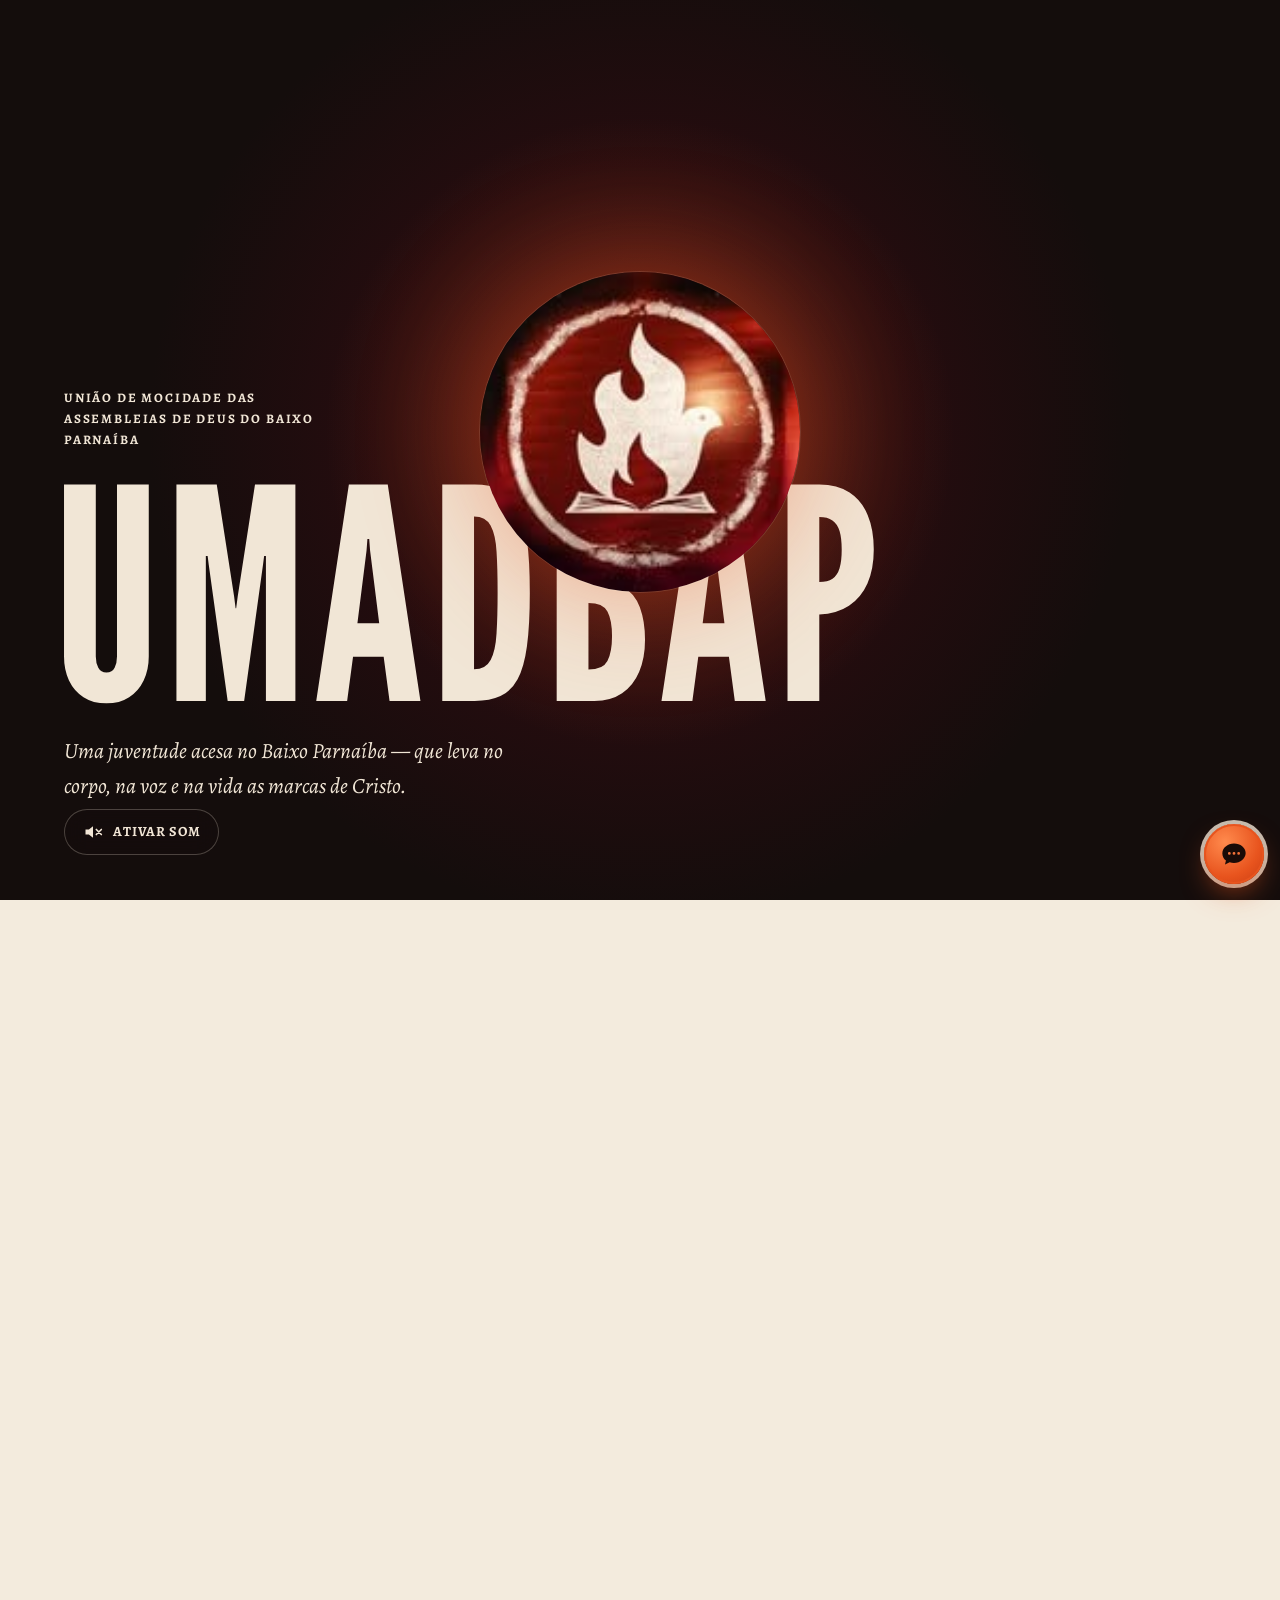
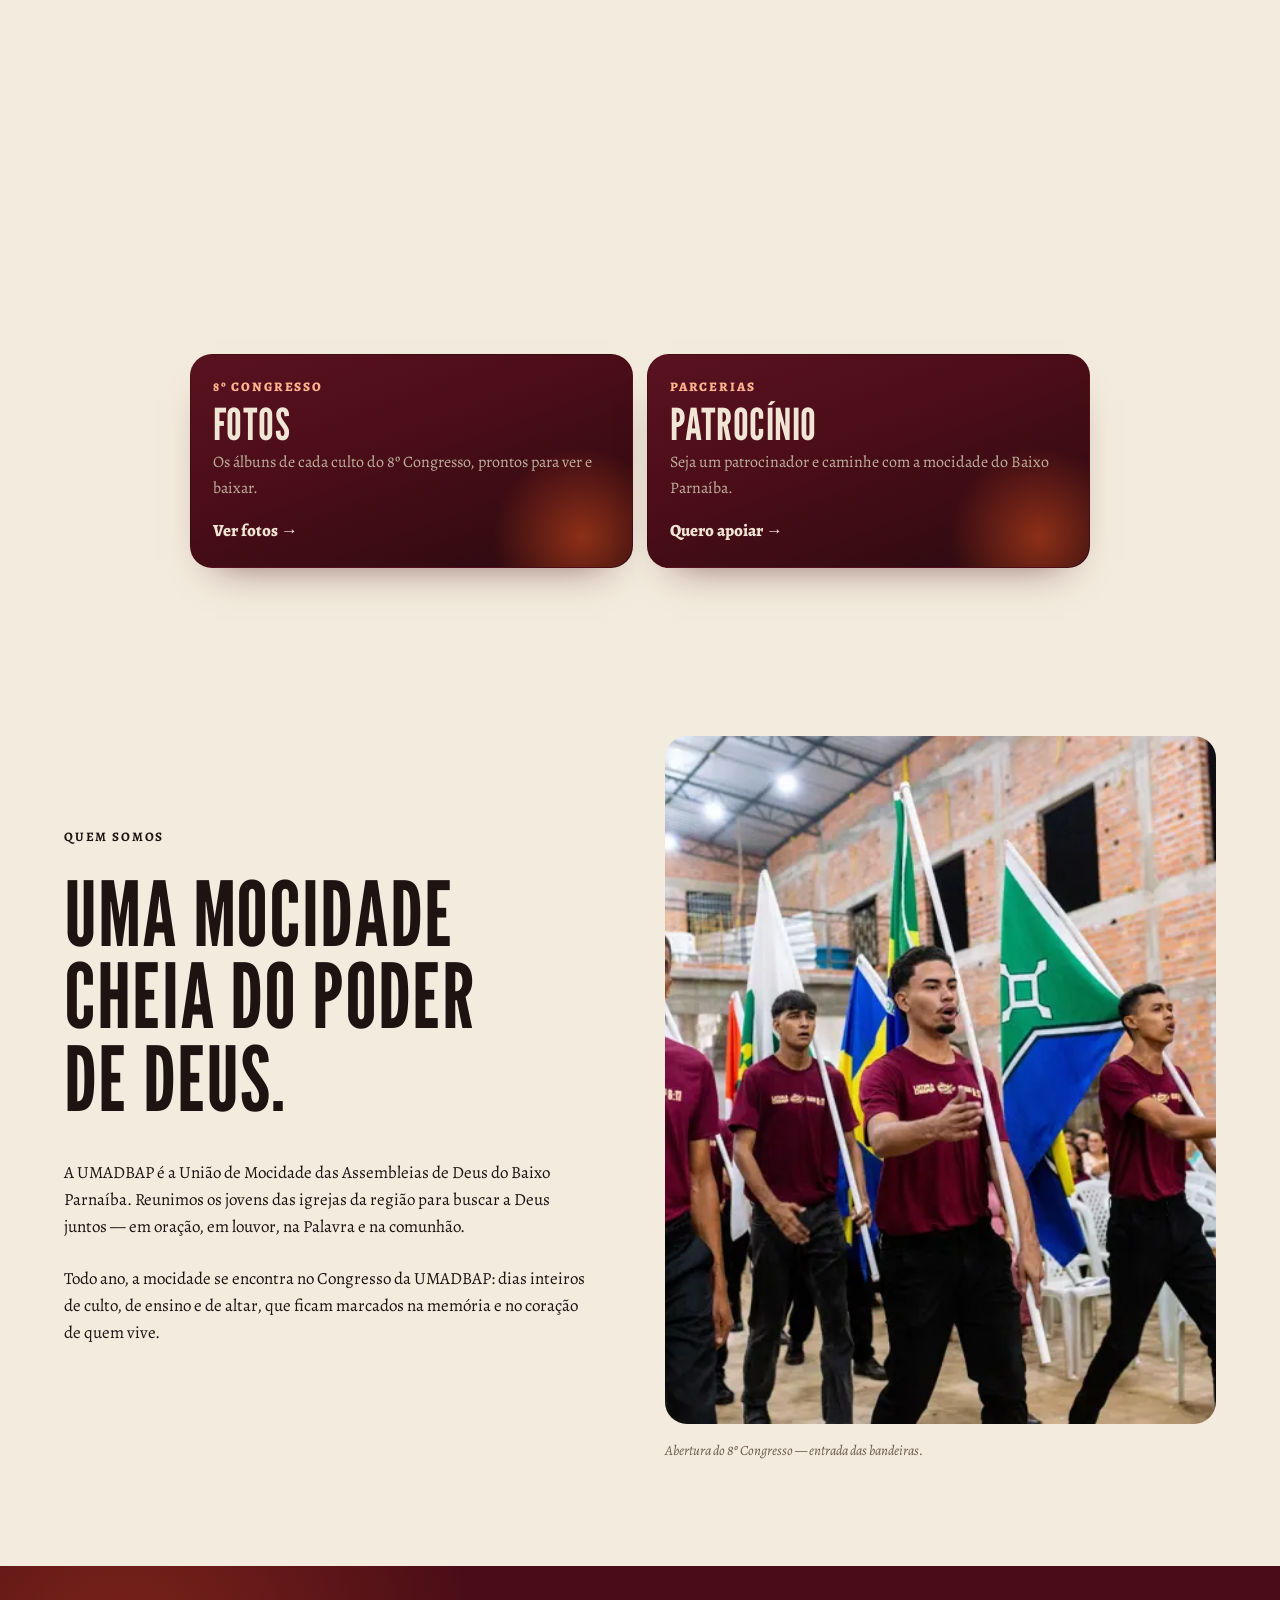
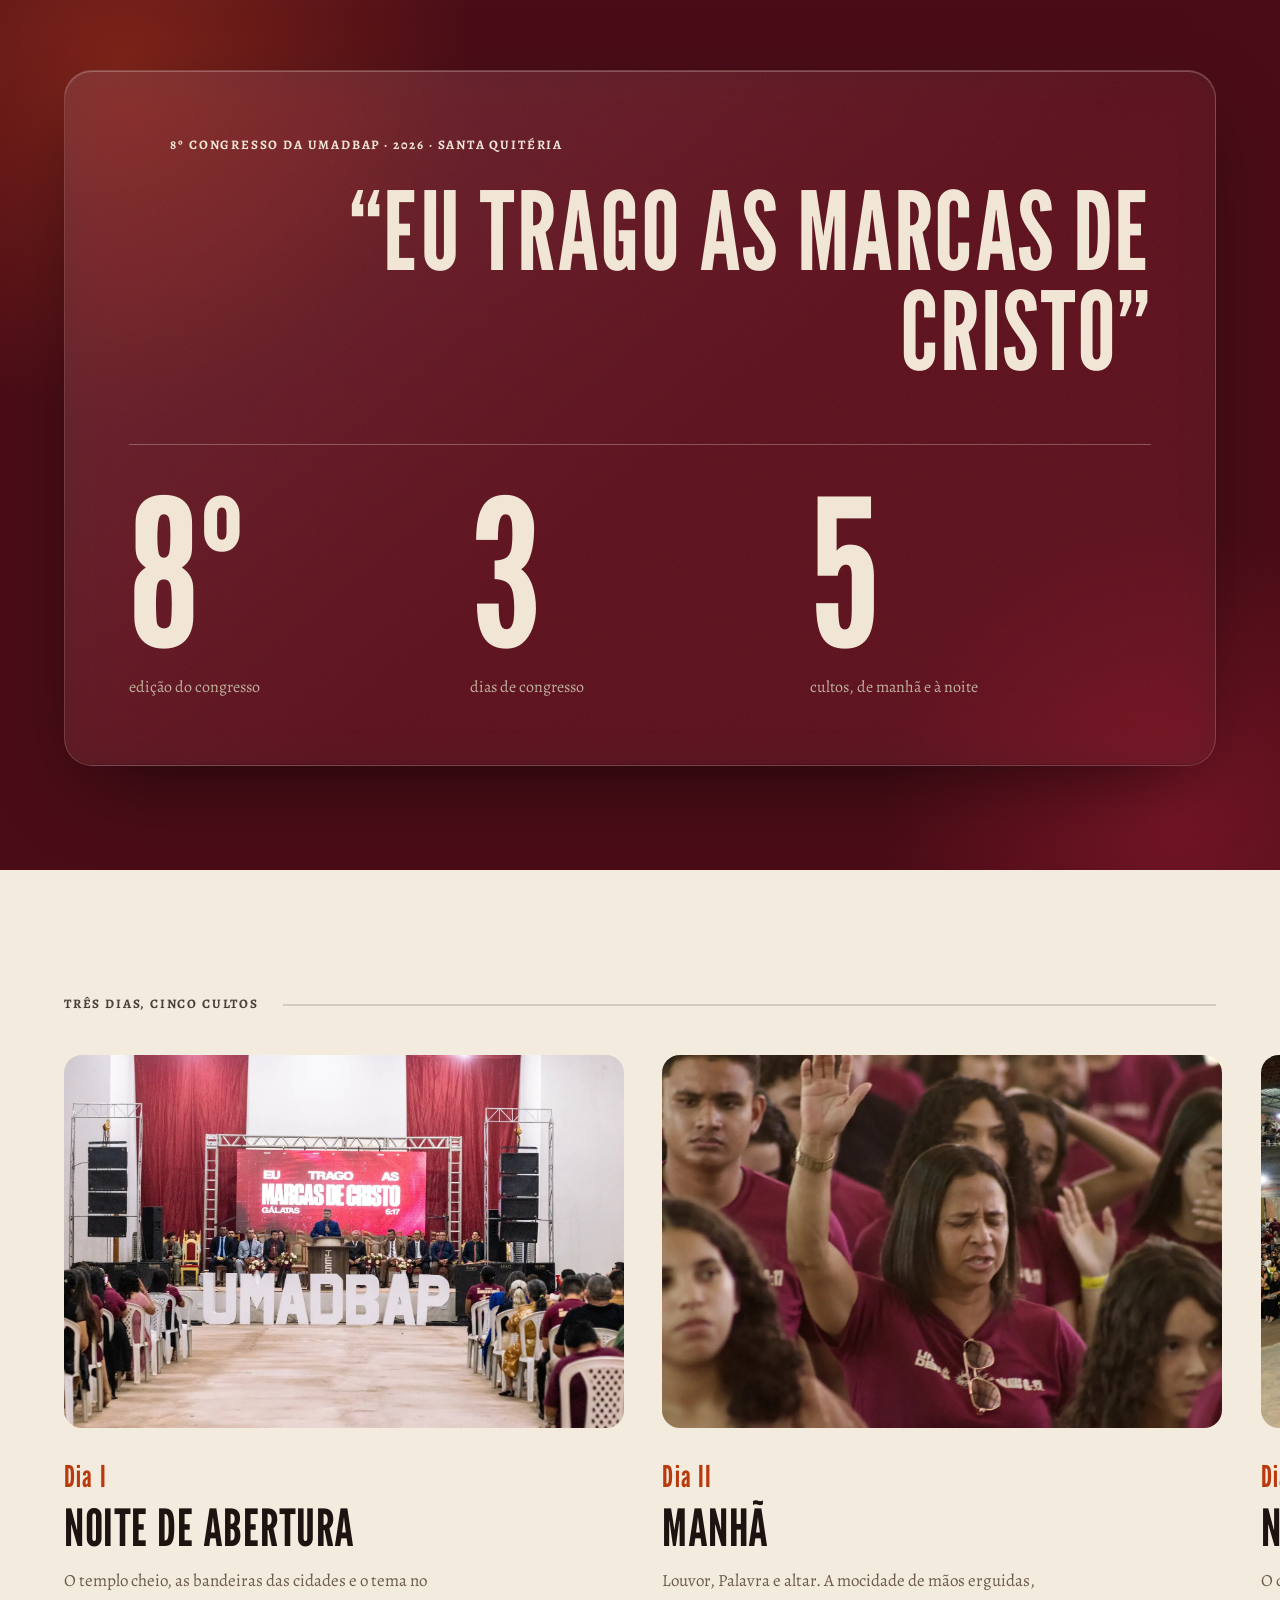
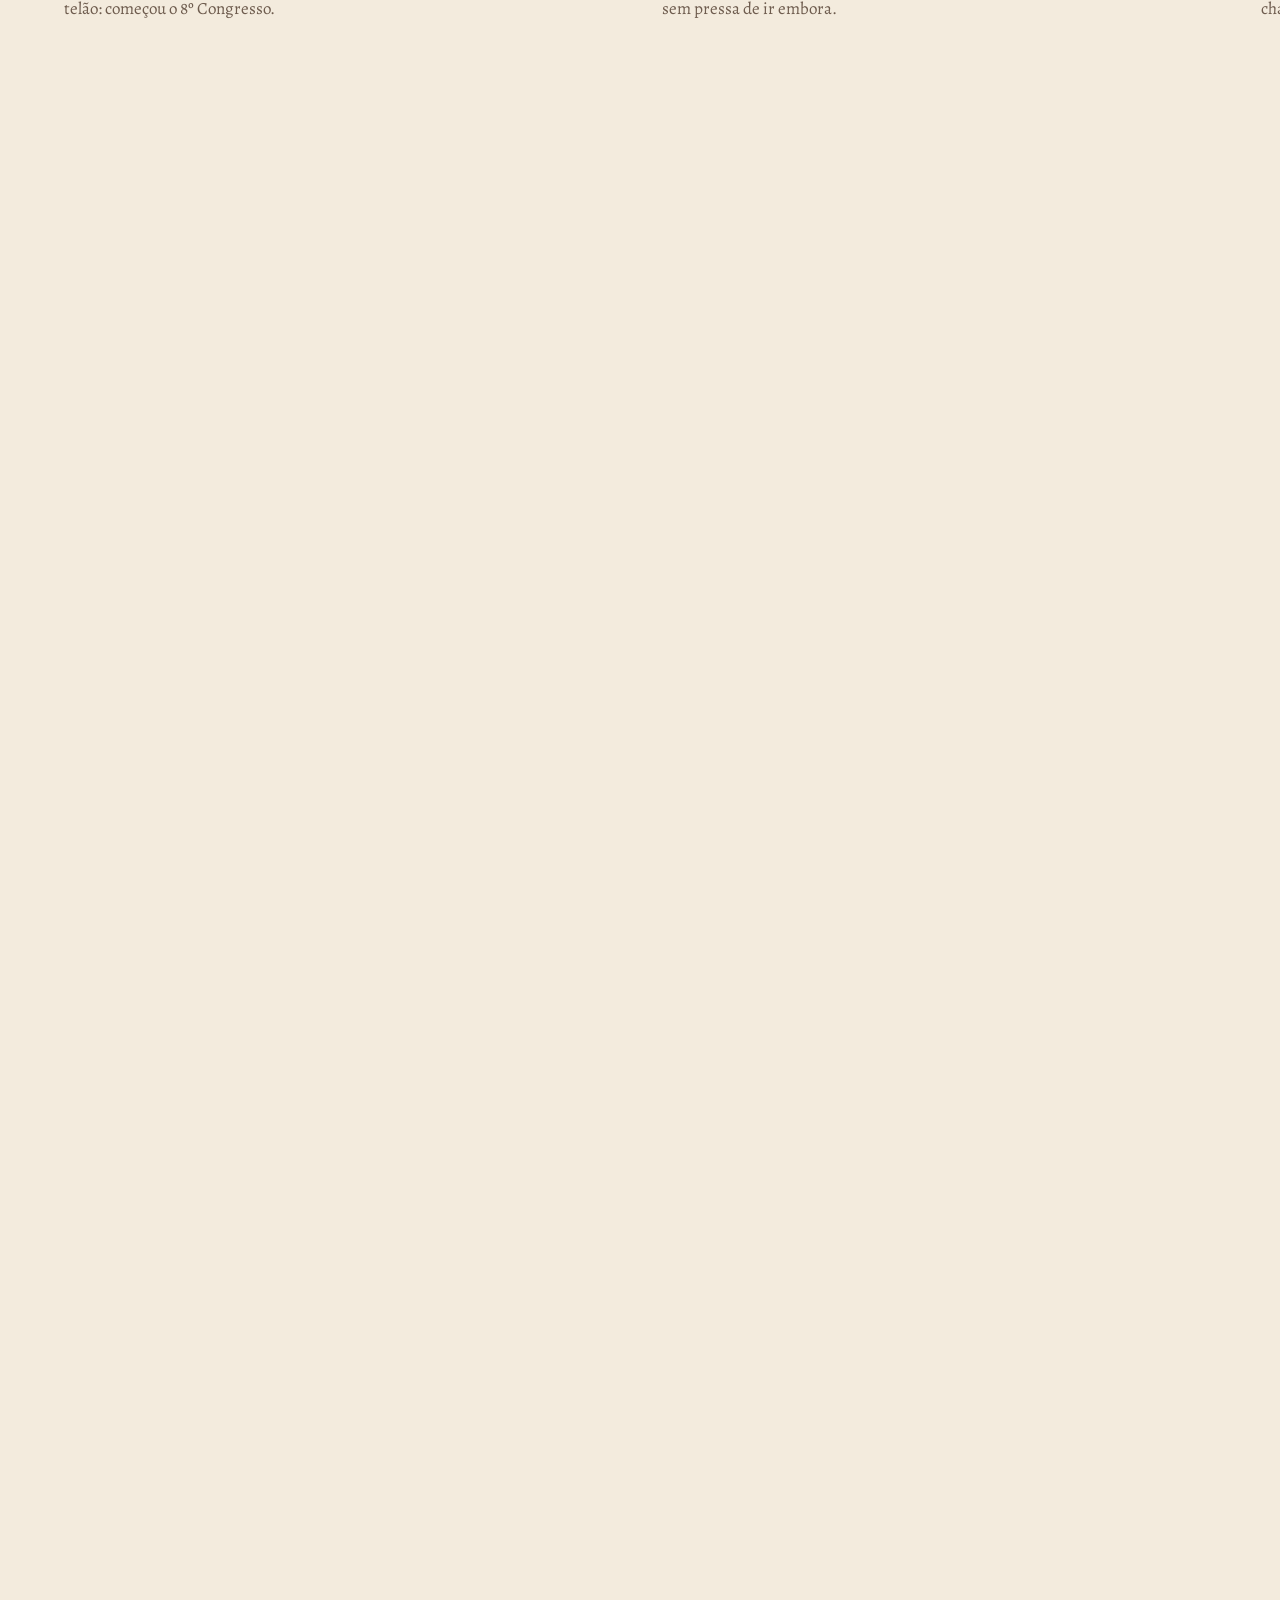
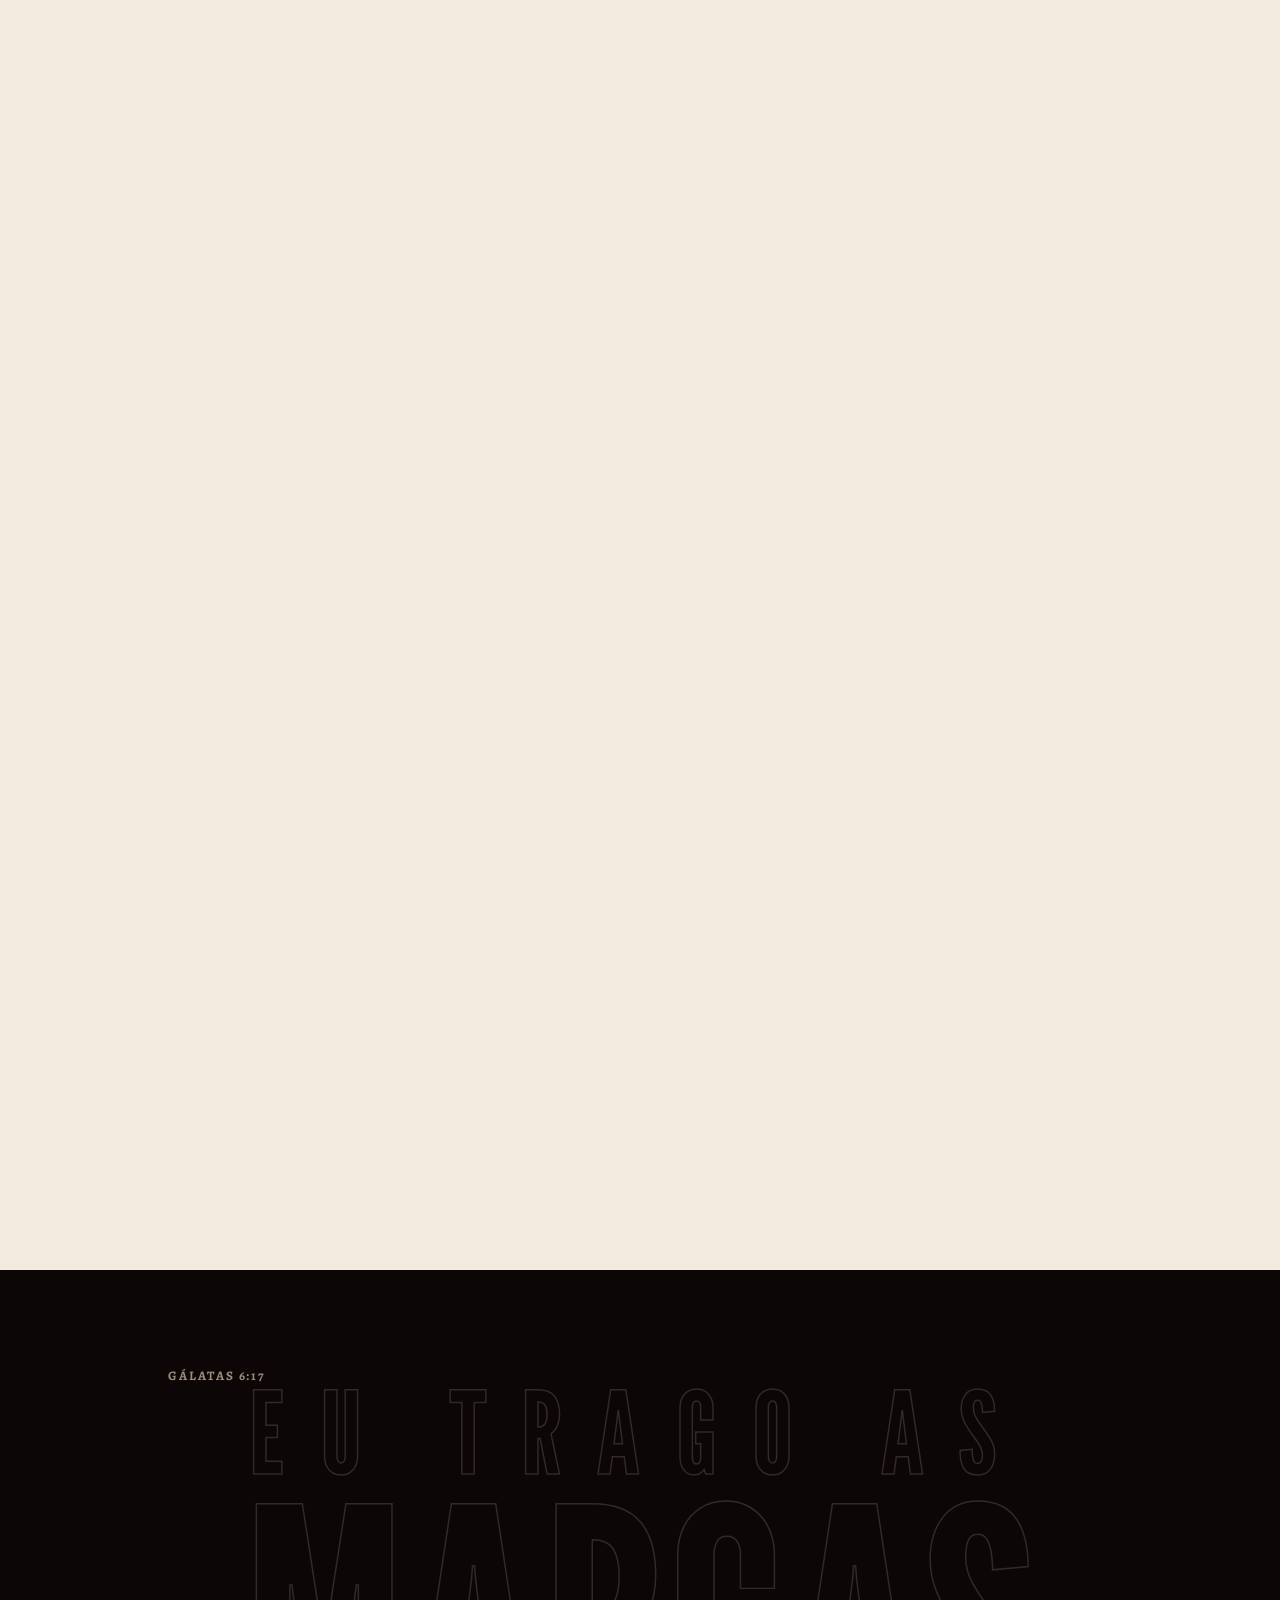
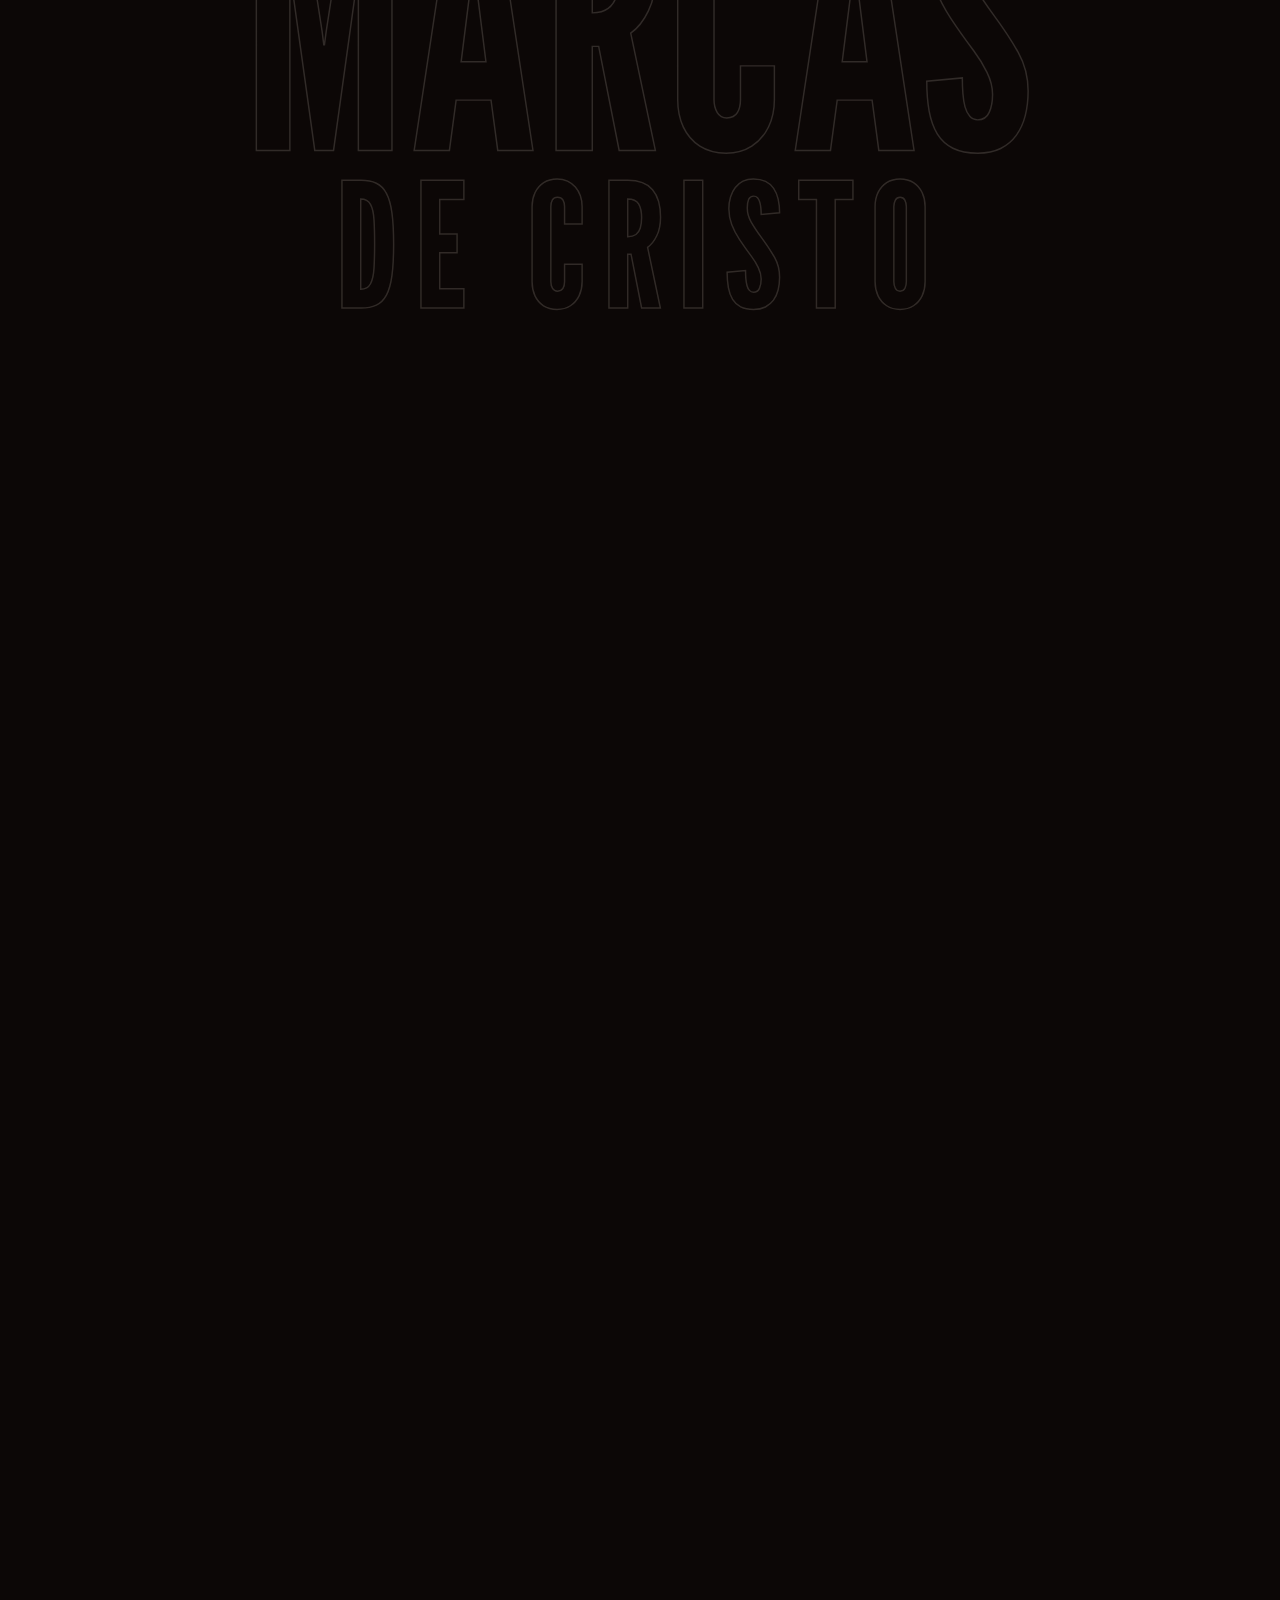
==== commit 7ed27d42: "Oculta inscrição e camisas; destaca fotos do 8º Congresso Co-Authored-By: Claude Opus 5.5 <noreply@a" ====
--- a/publico/index.html
+++ b/publico/index.html
@@ -38,8 +38,6 @@
   <button class="menu-botao" type="button" aria-expanded="false" aria-controls="menu" aria-label="Abrir menu"><span></span></button>
   <nav class="topo-nav" id="menu" aria-label="Principal">
     <a href="index.html" aria-current="page">Início</a>
-    <a href="inscricao.html">Inscrição</a>
-    <a href="camisas.html">Camisas</a>
     <a href="fotos.html">Fotos</a>
     <a href="patrocinio.html">Patrocínio</a>
     <a class="topo-cta" href="https://www.instagram.com/umadbap/" target="_blank" rel="noopener">@umadbap</a>
@@ -70,10 +68,12 @@
 
 <!-- ATALHOS — o que dá para fazer no site -->
 <section class="atalhos" aria-label="Acesso rápido">
-  <ul class="atalhos-grade">
-    <li><a class="atalho" href="inscricao.html"><span class="num">Congresso</span><h3>Inscrição</h3><p>Individual ou caravana da sua igreja, em poucos minutos.</p><span class="ir"><span>Fazer inscrição </span>→</span></a></li>
-    <li><a class="atalho" href="camisas.html"><span class="num">Loja</span><h3>Camisas</h3><p>Masculina e feminina, do P ao XG. Peça a sua ou a do grupo.</p><span class="ir"><span>Pedir camisa </span>→</span></a></li>
-    <li><a class="atalho" href="fotos.html"><span class="num">Galeria</span><h3>Fotos</h3><p>Os álbuns de cada culto, prontos para ver e baixar.</p><span class="ir"><span>Ver fotos </span>→</span></a></li>
+  <ul class="atalhos-grade dois">
+    <!-- Inscrição e Camisas ocultas até o próximo congresso:
+        <li><a class="atalho" href="inscricao.html"><span class="num">Congresso</span><h3>Inscrição</h3><p>Individual ou caravana da sua igreja, em poucos minutos.</p><span class="ir"><span>Fazer inscrição </span>→</span></a></li>
+        <li><a class="atalho" href="camisas.html"><span class="num">Loja</span><h3>Camisas</h3><p>Masculina e feminina, do P ao XG. Peça a sua ou a do grupo.</p><span class="ir"><span>Pedir camisa </span>→</span></a></li>
+    -->
+    <li><a class="atalho" href="fotos.html"><span class="num">8º Congresso</span><h3>Fotos</h3><p>Os álbuns de cada culto do 8º Congresso, prontos para ver e baixar.</p><span class="ir"><span>Ver fotos </span>→</span></a></li>
     <li><a class="atalho" href="patrocinio.html"><span class="num">Parcerias</span><h3>Patrocínio</h3><p>Seja um patrocinador e caminhe com a mocidade do Baixo Parnaíba.</p><span class="ir"><span>Quero apoiar </span>→</span></a></li>
   </ul>
 </section>
@@ -253,7 +253,7 @@
 
 <footer class="rodape">
   <img src="assets/logo-umadbap.jpg" alt="Logo da UMADBAP: chama com pomba sobre a Bíblia aberta" width="72" height="72" loading="lazy" decoding="async">
-  <p class="rodape-nav"><a href="index.html">Início</a><a href="inscricao.html">Inscrição</a><a href="camisas.html">Camisas</a><a href="fotos.html">Fotos</a><a href="patrocinio.html">Patrocínio</a></p>
+  <p class="rodape-nav"><a href="index.html">Início</a><a href="fotos.html">Fotos</a><a href="patrocinio.html">Patrocínio</a></p>
   <p><strong>UMADBAP</strong> — União de Mocidade das Assembleias de Deus do Baixo Parnaíba</p>
   <ul class="redes" aria-label="Redes sociais da UMADBAP">
     <li><a href="https://www.instagram.com/umadbap/" target="_blank" rel="noopener" aria-label="Instagram @umadbap"><svg viewBox="0 0 24 24" aria-hidden="true"><path fill="currentColor" d="M12 7.3a4.7 4.7 0 1 0 0 9.4 4.7 4.7 0 0 0 0-9.4zm0 7.7a3 3 0 1 1 0-6 3 3 0 0 1 0 6zm6-7.9a1.1 1.1 0 1 1-2.2 0 1.1 1.1 0 0 1 2.2 0zM12 4c2.2 0 2.4 0 3.3.1 2.2.1 3.2 1.1 3.3 3.3.1.9.1 1.1.1 3.3v2.6c0 2.2 0 2.4-.1 3.3-.1 2.2-1.1 3.2-3.3 3.3-.9.1-1.1.1-3.3.1s-2.4 0-3.3-.1c-2.2-.1-3.2-1.1-3.3-3.3C5.3 15.4 5.3 15.2 5.3 13v-2.6c0-2.2 0-2.4.1-3.3.1-2.2 1.1-3.2 3.3-3.3C9.6 4 9.8 4 12 4zm0-1.6c-2.3 0-2.6 0-3.4.1-3 .1-4.6 1.8-4.8 4.8-.1.8-.1 1.1-.1 3.4v2.6c0 2.3 0 2.6.1 3.4.1 3 1.8 4.6 4.8 4.8.8.1 1.1.1 3.4.1s2.6 0 3.4-.1c3-.1 4.6-1.8 4.8-4.8.1-.8.1-1.1.1-3.4v-2.6c0-2.3 0-2.6-.1-3.4-.1-3-1.8-4.6-4.8-4.8-.8-.1-1.1-.1-3.4-.1z"/></svg><span>Instagram</span></a></li>
--- a/publico/css/paginas.css
+++ b/publico/css/paginas.css
@@ -292,8 +292,9 @@
 .atalho p { margin: 0; color: var(--cal-suave); font-size: 16px; }
 .atalho .ir { margin-top: auto; padding-top: 10px; font-weight: 800; }
 @media (max-width: 1000px) { .atalhos-grade { grid-template-columns: 1fr 1fr; } }
+.atalhos-grade.dois { grid-template-columns: 1fr 1fr; max-width: 900px; }
 @media (max-width: 760px) {
-  .atalhos-grade { grid-template-columns: 1fr; gap: 10px; }
+  .atalhos-grade, .atalhos-grade.dois { grid-template-columns: 1fr; gap: 10px; }
   .atalho { min-height: 0; flex-direction: row; flex-wrap: wrap; align-items: baseline; column-gap: 12px; padding: 18px 56px 18px 20px; }
   .atalho h3 { font-size: 38px; }
   .atalho p { flex-basis: 100%; }
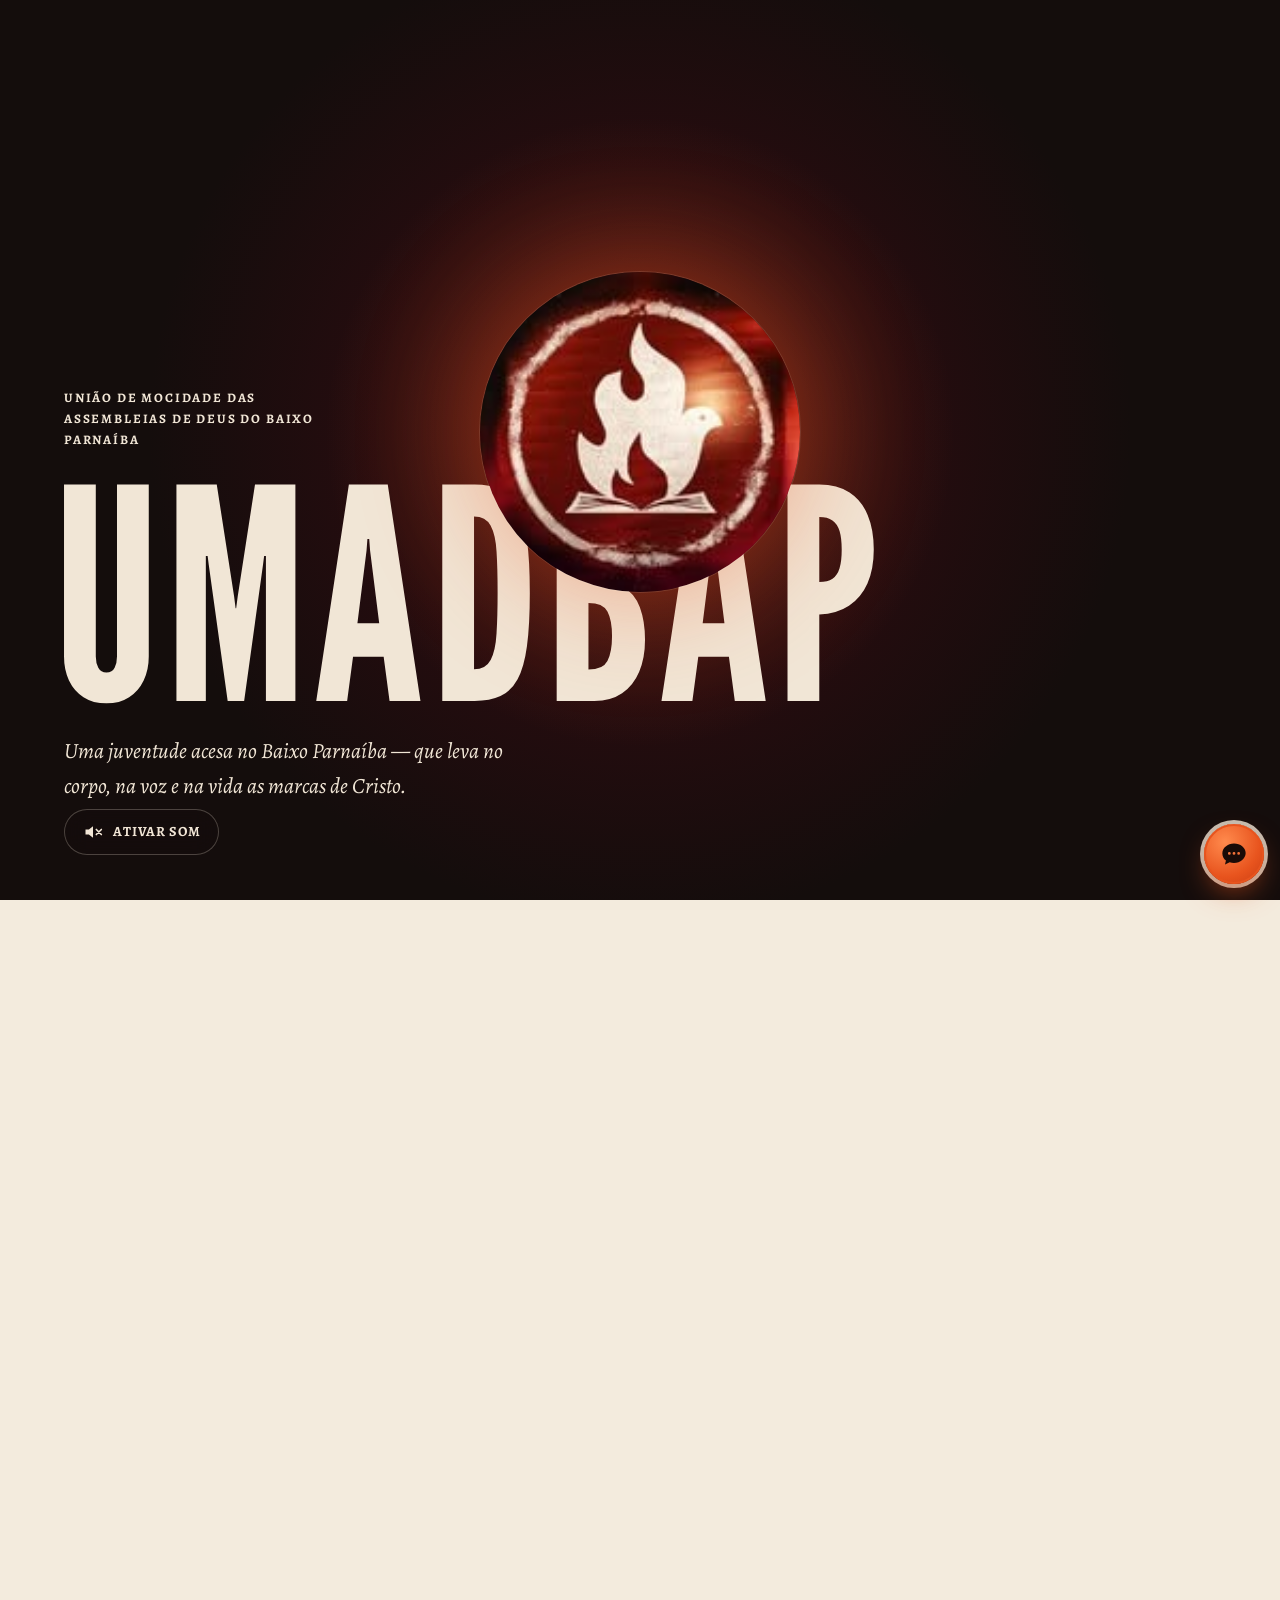
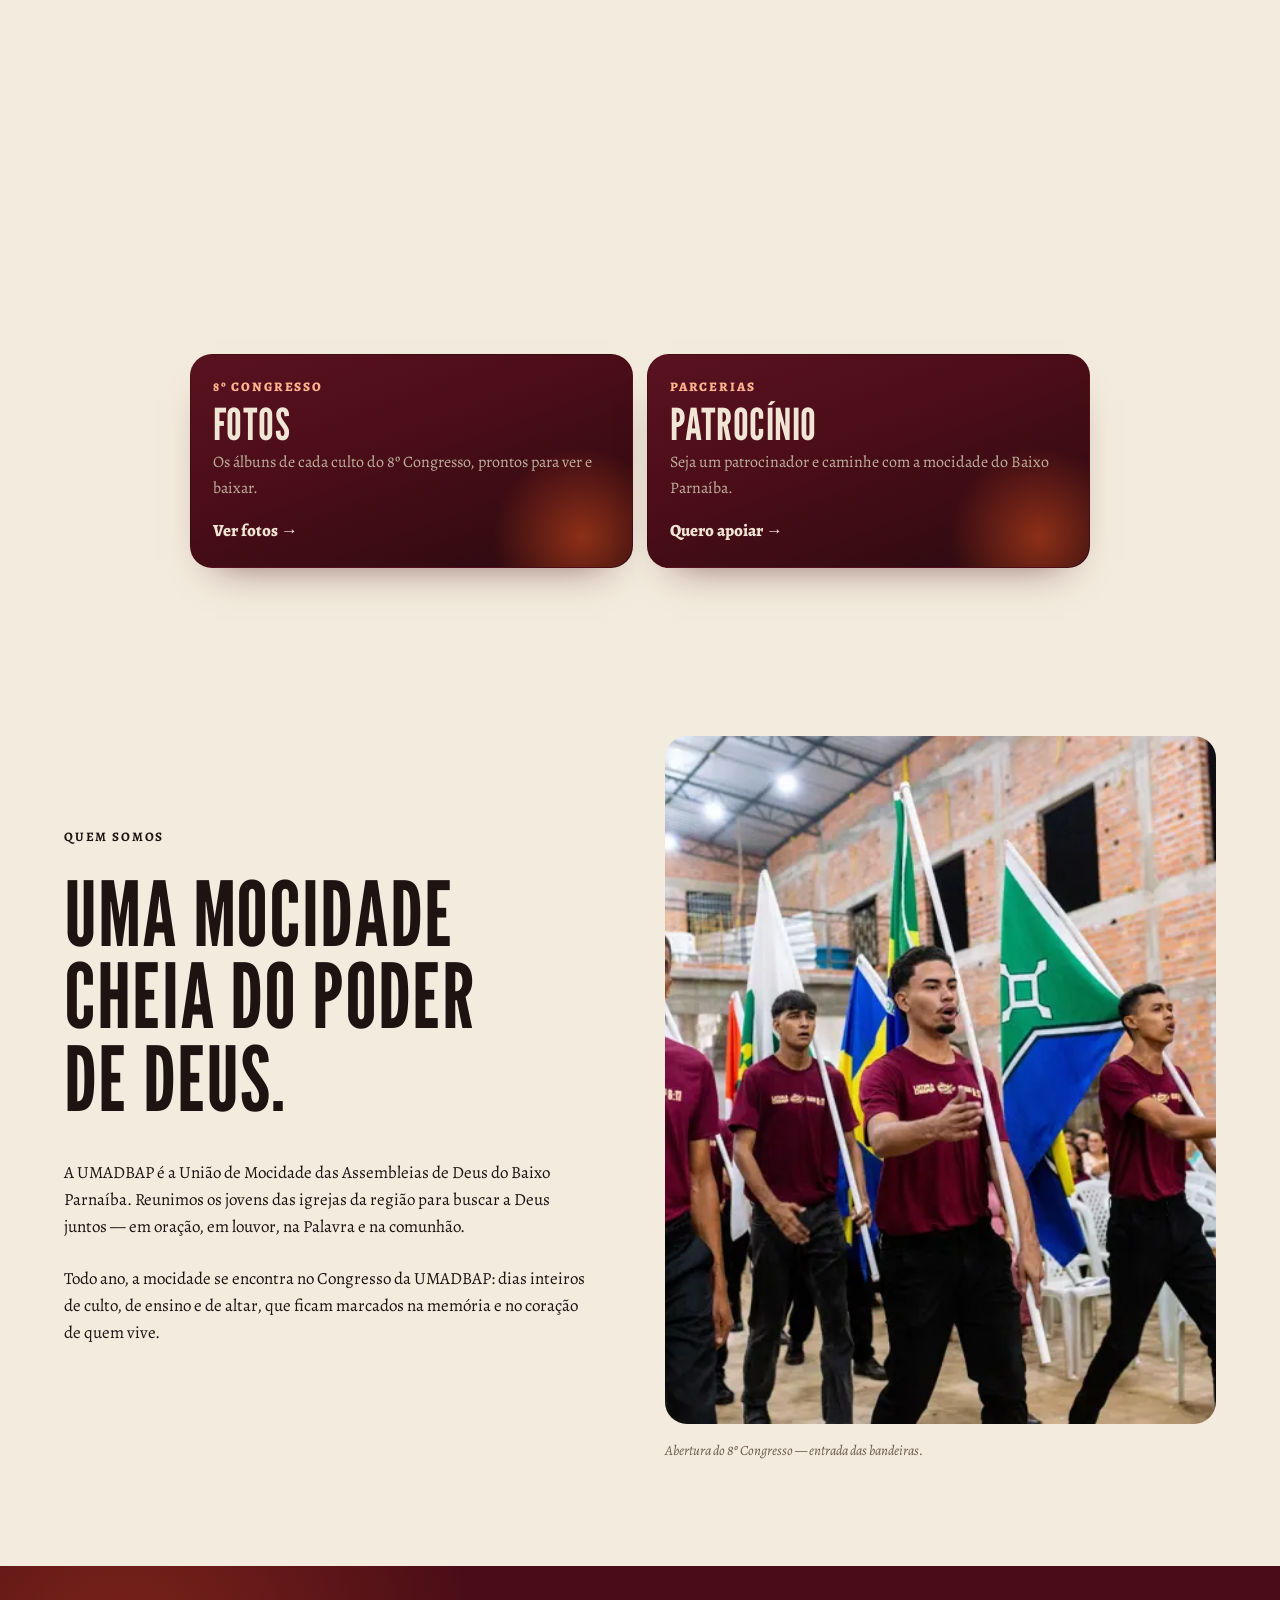
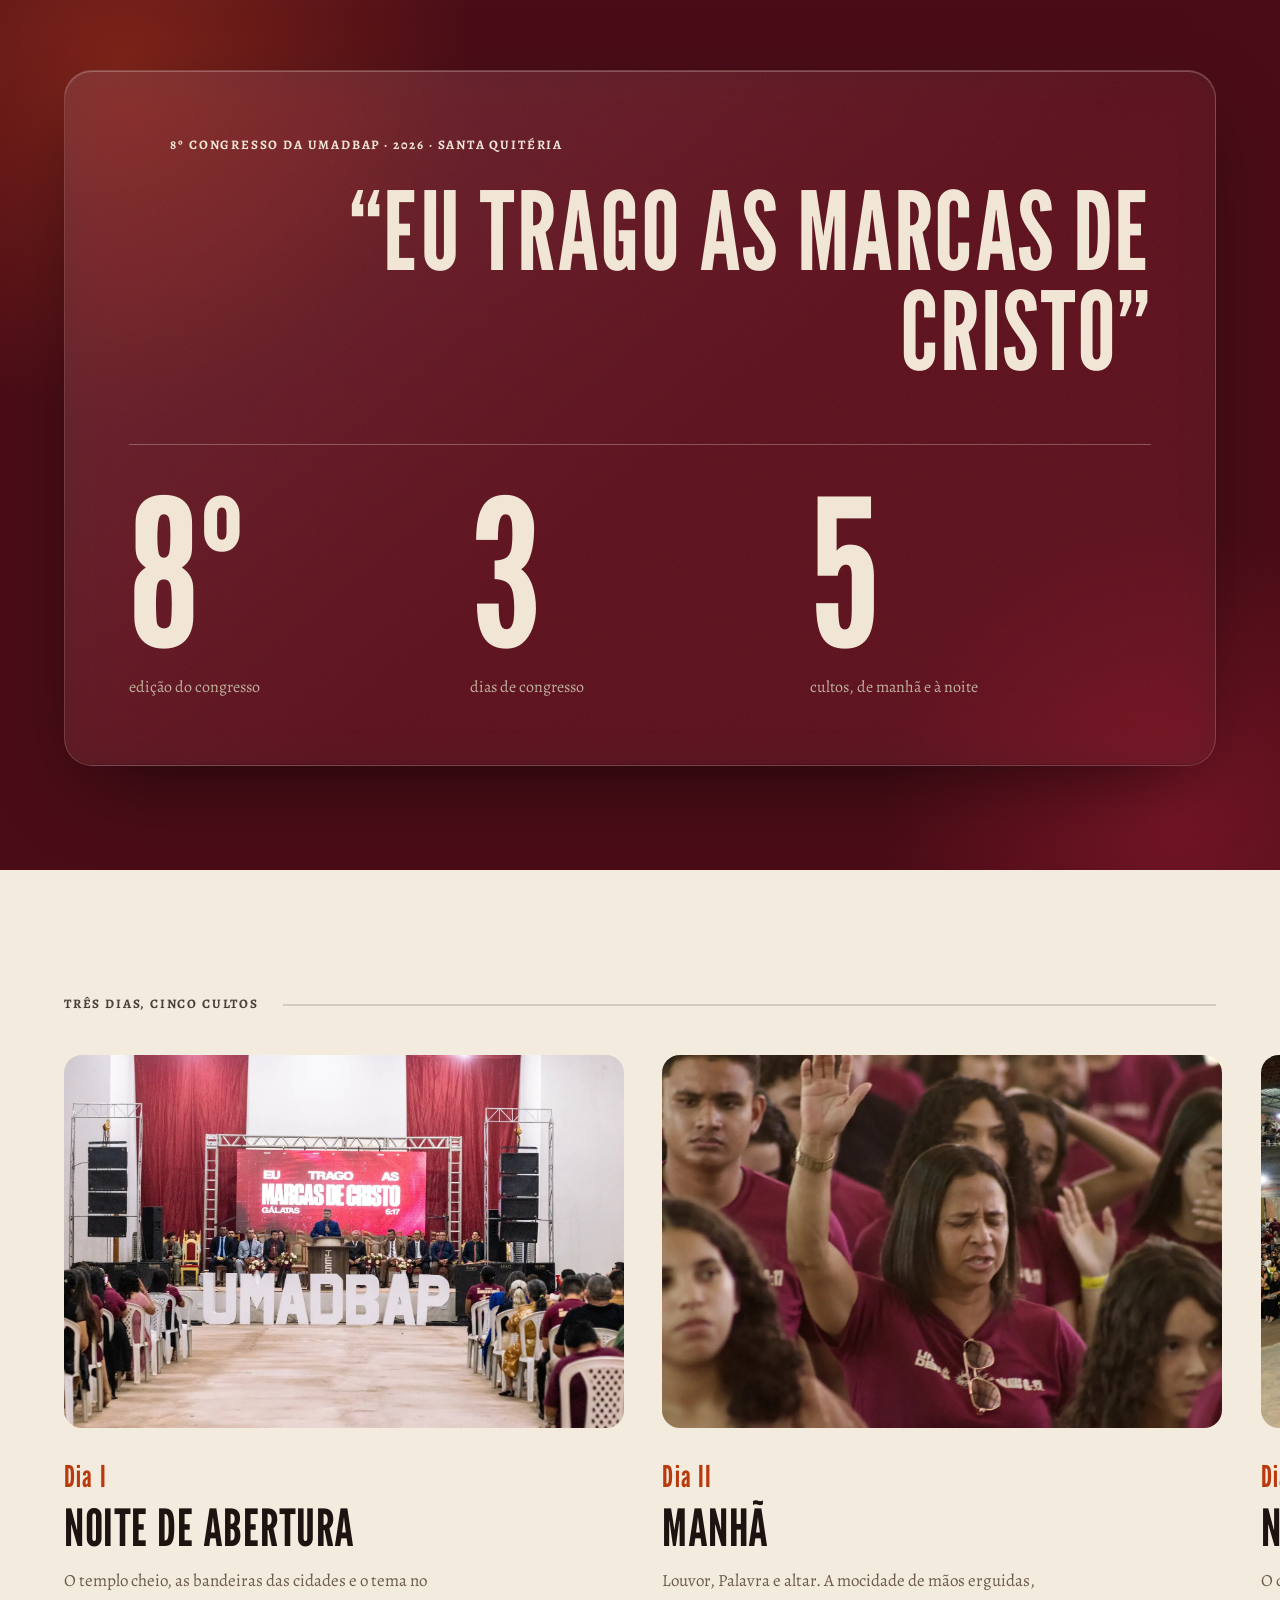
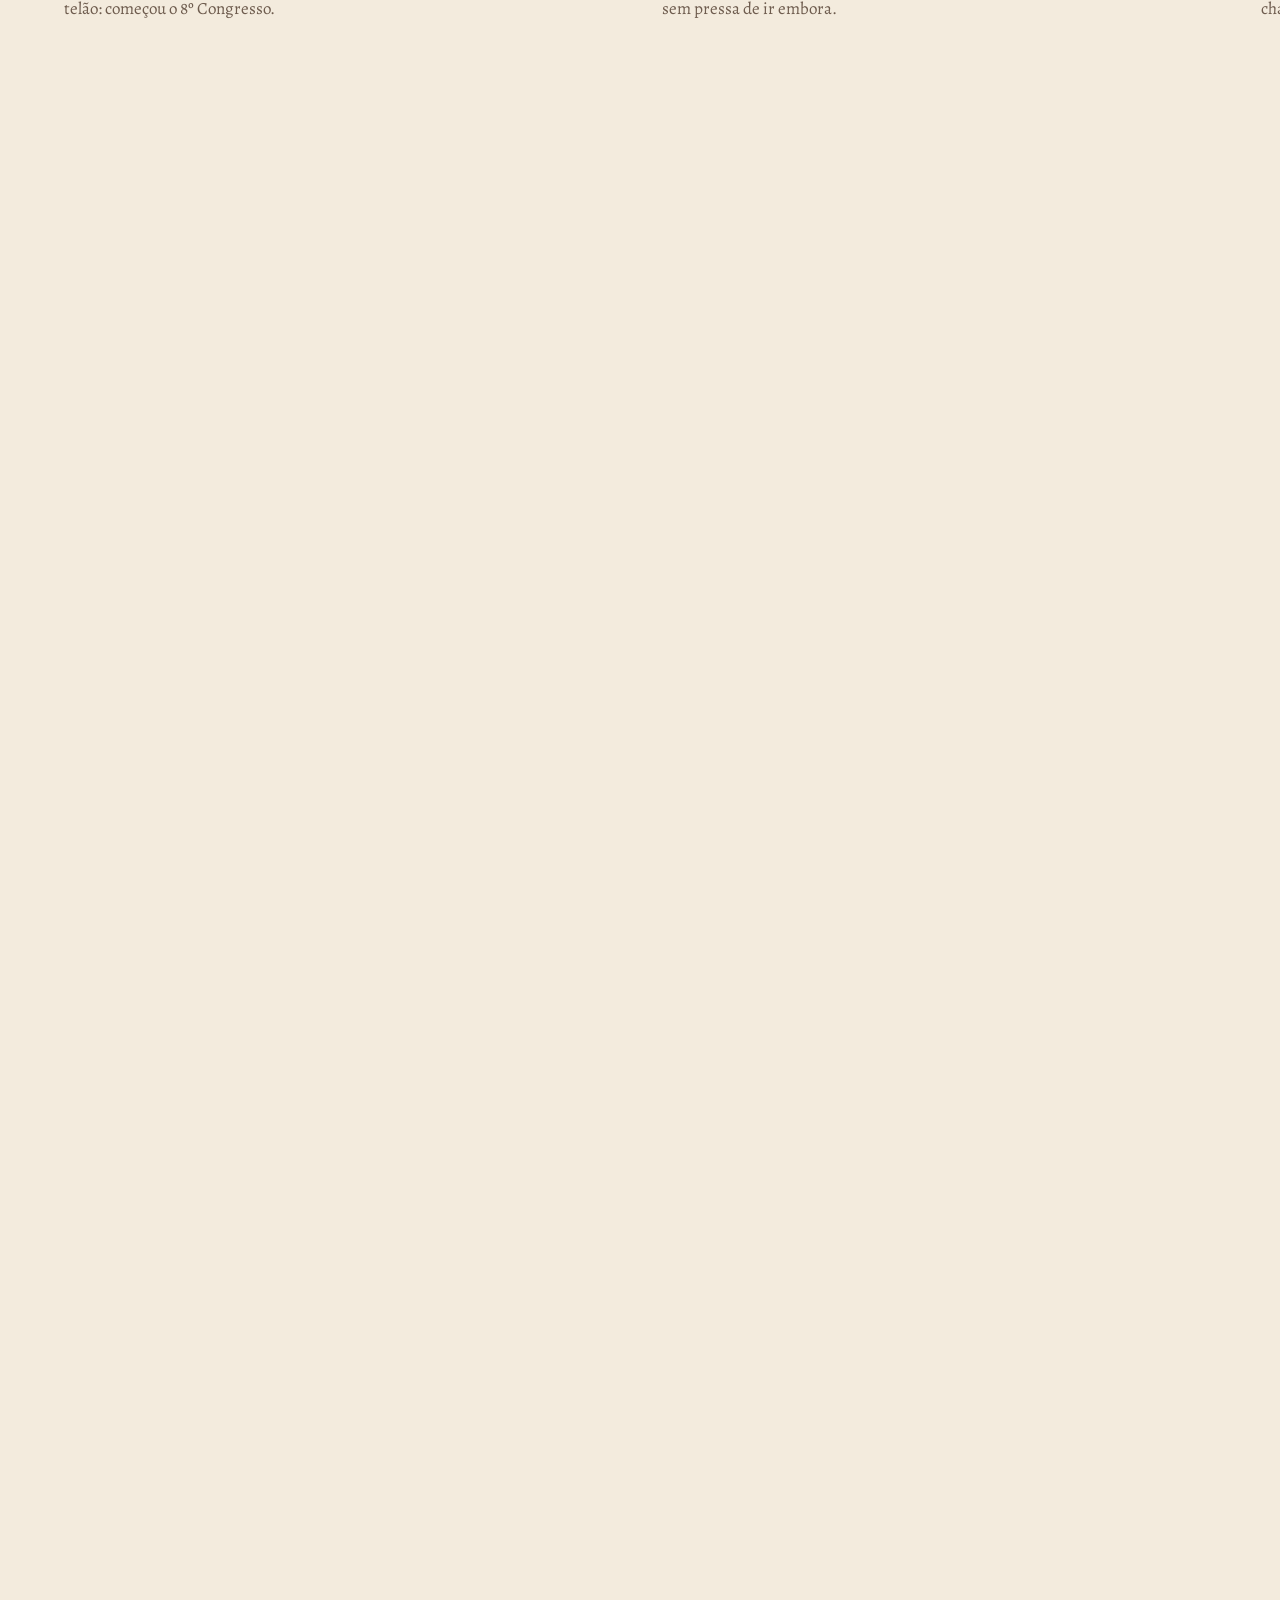
==== commit c6054629: "Remove a cena da marca a fogo (Gálatas 6:17) Co-Authored-By: Claude Opus 5.5 <noreply@anthropic.com>" ====
--- a/publico/index.html
+++ b/publico/index.html
@@ -140,58 +140,9 @@
   </div>
 </section>
 
-<!-- CENA 4 — O PICO: A MARCA A FOGO -->
-<section id="marca" class="marca" data-fx-fixa data-fx-altura="5">
-  <div class="fx-palco">
-    <div class="marca-calor" aria-hidden="true"></div>
-    <p class="marca-instrucao rotulo" aria-hidden="true">Gálatas 6:17</p>
-    <h2 class="sr-only">Eu trago as marcas de Cristo</h2>
-    <svg class="marca-svg" viewBox="0 0 1000 620" role="img" aria-label="Eu trago as marcas de Cristo — gravado a fogo">
-      <defs>
-        <linearGradient id="g-brasa" x1="0" y1="0" x2="0" y2="1">
-          <stop offset="0" stop-color="#FFD9A0"/>
-          <stop offset=".45" stop-color="#FF8A3D"/>
-          <stop offset="1" stop-color="#C4260F"/>
-        </linearGradient>
-        <filter id="f-borda" x="-5%" y="-5%" width="110%" height="110%">
-          <feTurbulence type="fractalNoise" baseFrequency="0.035" numOctaves="2" seed="7"/>
-          <feDisplacementMap in="SourceGraphic" scale="34"/>
-        </filter>
-        <filter id="f-carvao">
-          <feTurbulence type="fractalNoise" baseFrequency="0.9" numOctaves="2" seed="3" result="r"/>
-          <feColorMatrix in="r" type="matrix" values="0 0 0 0 0  0 0 0 0 0  0 0 0 0 0  0 0 0 -1.4 1.1" result="buracos"/>
-          <feComposite in="SourceGraphic" in2="buracos" operator="in"/>
-        </filter>
-        <mask id="m-queima" maskUnits="userSpaceOnUse" x="0" y="0" width="1000" height="620">
-          <g filter="url(#f-borda)">
-            <rect id="queima-frente" x="-40" y="-40" width="0" height="700" fill="#fff"/>
-          </g>
-        </mask>
-        <g id="frase">
-          <text x="500" y="150" text-anchor="middle" class="t-pequeno">EU TRAGO AS</text>
-          <text x="500" y="430" text-anchor="middle" class="t-grande">MARCAS</text>
-          <text x="500" y="590" text-anchor="middle" class="t-medio">DE CRISTO</text>
-        </g>
-      </defs>
-      <!-- o contorno frio, antes do fogo -->
-      <use href="#frase" class="frase-fria"/>
-      <!-- a marca queimada (fica depois que esfria) -->
-      <g mask="url(#m-queima)">
-        <use href="#frase" class="frase-carvao" filter="url(#f-carvao)"/>
-        <use href="#frase" class="frase-brasa" fill="url(#g-brasa)"/>
-      </g>
-    </svg>
-    <blockquote class="marca-versiculo">
-      <p>“Desde agora, ninguém me inquiete; porque trago no meu corpo as marcas do Senhor Jesus.”</p>
-      <cite>Gálatas 6:17</cite>
-    </blockquote>
-  </div>
-</section>
-
 <script>
   /* no celular as cenas presas ficam mais curtas (roda antes do motor, que lê data-fx-altura) */
   if (document.documentElement.classList.contains("modo-leve")) {
-    document.getElementById("marca").setAttribute("data-fx-altura", "3.4");
     document.querySelector(".cultos").setAttribute("data-fx-altura", "3.2");
   }
 </script>
